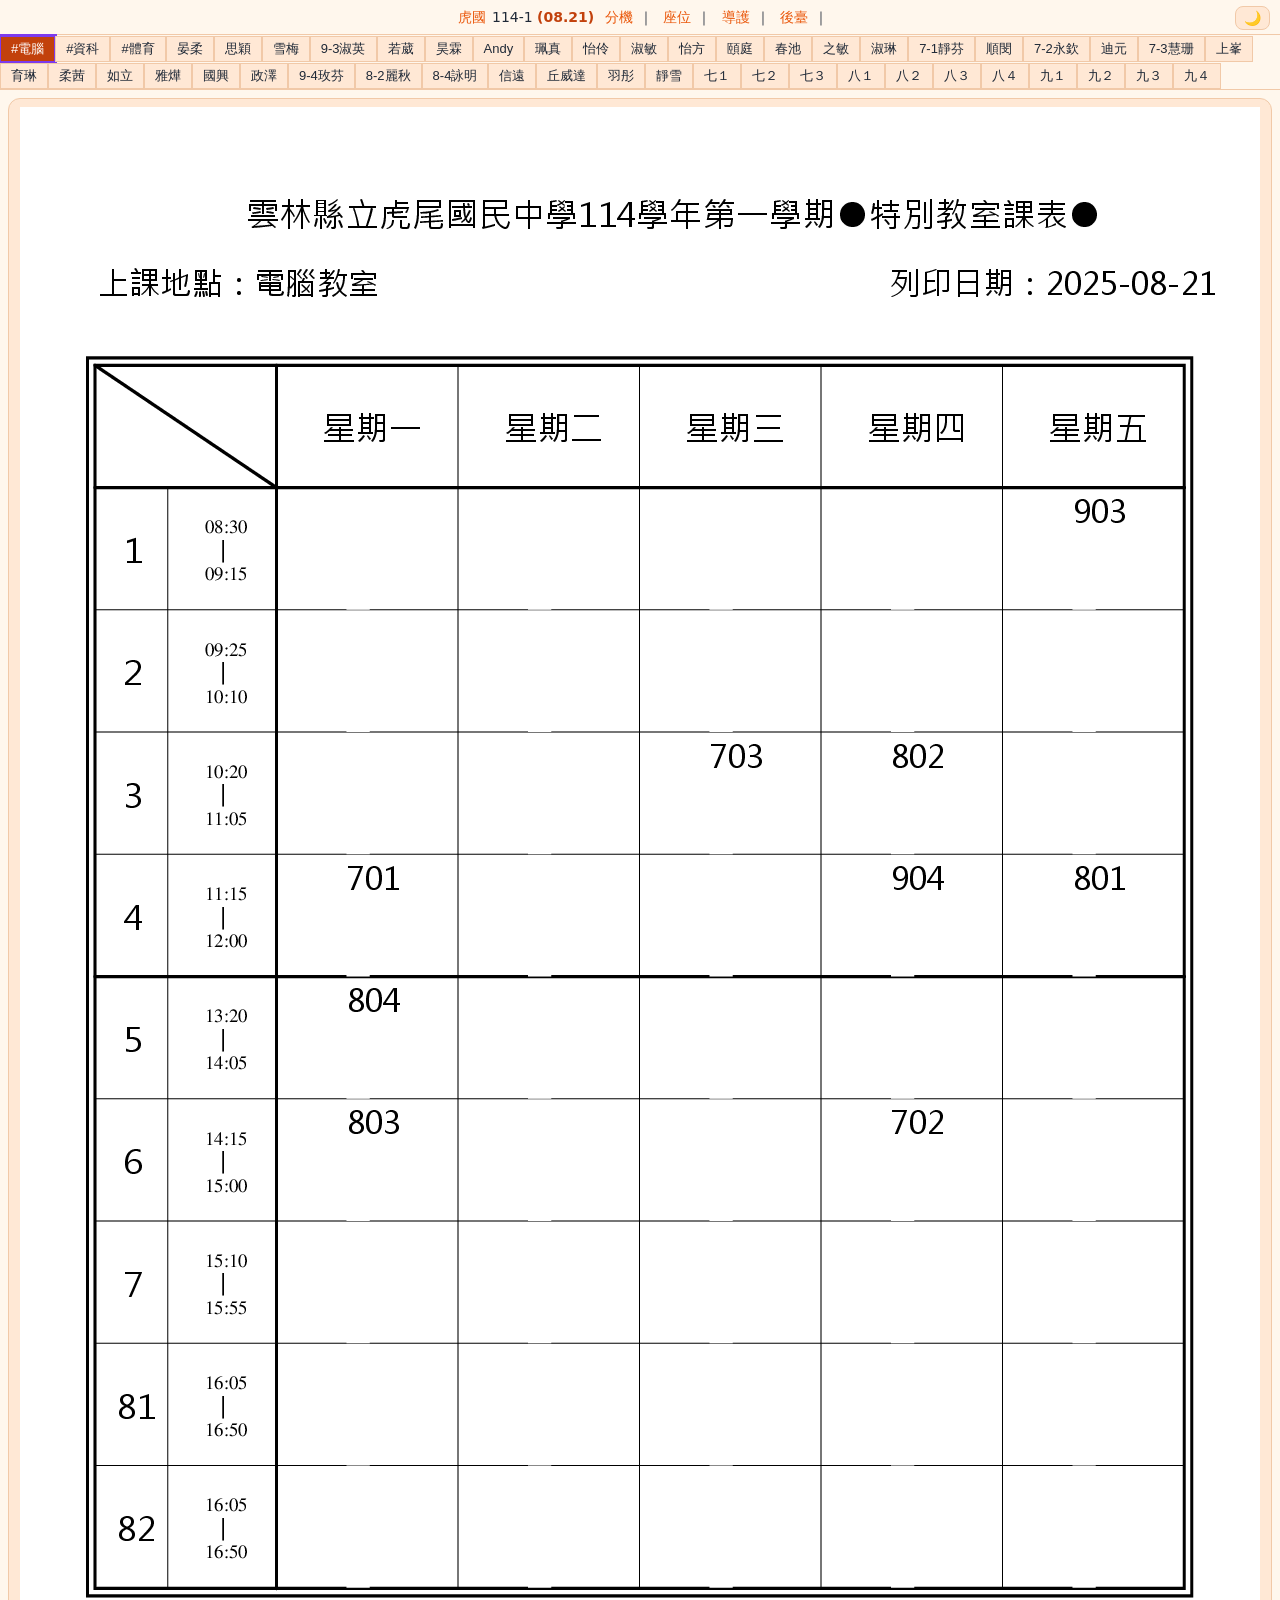
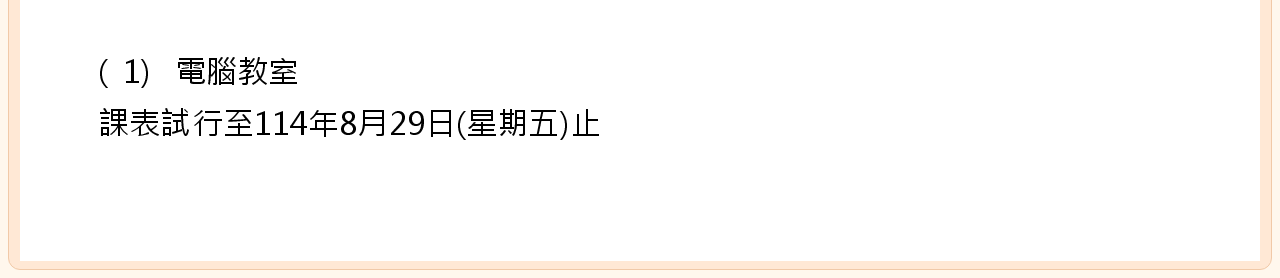
==== 114_1/one.html @ e4608a10 "114.08.21" ====
<!DOCTYPE html>
<html lang="zh-Hant">
<head>
<meta charset="utf-8" />
<meta name="viewport" content="width=device-width, initial-scale=1" />
<title>虎尾國中課表查詢</title>

<style>
/* ================= THEME：虎尾橘 + 無障礙（AA） ================= */
:root{
  /* Light theme（柔和橘、低眩光） */
  --bg:        #fff7ed;   /* orange-50 */
  --ink:       #1f2937;   /* slate-800 */
  --brand:     #ea580c;   /* orange-600 (品牌橘) */
  --brand-700: #c2410c;   /* orange-700（hover/selected 用，白字 AA） */
  --soft:      #ffe8d5;   /* 卡片淺橘底 */
  --line:      #f1c9a8;   /* 橘系淡邊線 */
  --focus:     #7c3aed;   /* 聚焦輪廓（紫），與橘對比清楚 */
}

@media (prefers-color-scheme: dark){
  :root{
    /* Dark theme（低眩光深底） */
    --bg:    #0f1115;
    --ink:   #e5e7eb;    /* 淺字 */
    --brand: #f59e0b;    /* 深色底用較亮橘 */
    --brand-700:#f0a314; /* hover/selected 稍深 */
    --soft:  #1a1d22;    /* 深卡片底 */
    --line:  #2a2f36;
    --focus: #f59e0b;    /* 深底聚焦改用橘 */
  }
}

/* ====== 使用者強制覆蓋（按鈕切換） ====== */
body.light-mode{
  --bg:#fff7ed; --ink:#1f2937; --brand:#ea580c; --brand-700:#c2410c;
  --soft:#ffe8d5; --line:#f1c9a8; --focus:#7c3aed;
}
body.dark-mode{
  --bg:#0f1115; --ink:#e5e7eb; --brand:#f59e0b; --brand-700:#f0a314;
  --soft:#1a1d22; --line:#2a2f36; --focus:#f59e0b;
}

/* ================= Base ================= */
html,body{margin:0}
body{
  font-family:"Noto Sans TC","Microsoft JhengHei",system-ui,-apple-system,Segoe UI,Roboto,Arial,sans-serif;
  background:var(--bg); color:var(--ink); line-height:1.6;
  -webkit-font-smoothing:antialiased; -moz-osx-font-smoothing:grayscale;
}

/* ================= Topbar（與按鈕緊黏） ================= */
.topbar{
  position:relative; /* 給切換鍵定位 */
  text-align:center; font-size:14px; padding:6px 0;
  background:var(--bg); color:var(--ink);
  user-select:none;
}
.topbar a{color:var(--brand); text-decoration:none; margin:0 6px}
.topbar a:hover{color:var(--brand-700); text-decoration:underline}
.topbar .date{color:var(--brand-700); font-weight:700}

/* 深/淺色切換按鈕（右上角） */
.theme-toggle{
  position:absolute; top:6px; right:10px;
  background:none; border:1px solid var(--line);
  border-radius:8px; padding:4px 8px;
  font-size:14px; line-height:1; cursor:pointer;
  color:var(--brand); background:var(--soft);
}
.theme-toggle:hover{background:var(--brand-700); color:#fff; border-color:var(--brand-700)}
.theme-toggle:focus-visible{outline:3px solid var(--focus); outline-offset:2px}

/* ================= Tabs ================= */
.tabs{max-width:1280px; margin:0 auto;}

/* 標籤列：上下左右相黏（多行也無縫） */
.tablist{
  display:flex; flex-wrap:wrap;
  list-style:none; padding:0; margin:0;
  background:var(--bg);
  border-top:1px solid var(--line);
  border-bottom:1px solid var(--line);
}

/* 用 -1px 負邊距把相鄰邊框合併，保證上下左右都貼齊 */
.tab{
  appearance:none; background:var(--soft); color:var(--ink);
  border:1px solid var(--line);
  padding:4px 10px; font-size:13px; line-height:1.2;
  cursor:pointer; user-select:none;
  margin:0;
  margin-left:-1px;       /* 左右相黏 */
  margin-top:-1px;        /* 上下相黏（多行也無縫） */
  transition:background .15s ease,color .15s ease,border-color .15s ease;
}
.tab:first-child{margin-left:0}
.tab:focus-visible{
  outline:3px solid var(--focus);
  outline-offset:-1px; /* 貼齊按鈕邊緣 */
}

/* ========== 關鍵修正：預設就有「回饋」 ========== */
/* 任何環境下：hover / selected 預設樣式（淺色友善） */
.tab:hover,
.tab[aria-selected="true"]{
  background: var(--brand-700);
  color:#fff;
  border-color: var(--brand-700);
}

/* 深色模式覆蓋：hover / selected 改成橘底 + 深字（AA 對比） */
body.dark-mode .tab:hover,
body.dark-mode .tab[aria-selected="true"],
@media (prefers-color-scheme: dark){
  body:not(.light-mode) .tab:hover,
  body:not(.light-mode) .tab[aria-selected="true"]{
    background: var(--brand);
    color:#0f1115;
    border-color: var(--brand);
  }
}

/* ================= Panels（與按鈕緊黏，柔和卡片） ================= */
.panels{margin:0; padding:8px;}
.panel{display:block}
.panel[hidden]{display:none}
.panel-inner{
  background:var(--soft);
  border:1px solid var(--line);
  border-radius:12px;
  padding:8px;
}
.panel img{display:block; max-width:100%; height:auto; margin:auto}

/* ================= RWD ================= */
@media (max-width:640px){
  .tab{font-size:12px; padding:3px 8px}
  .panel-inner{padding:6px}
  .theme-toggle{top:6px; right:8px; font-size:13px}
}
</style>
</head>
<body>

<!-- 版頭（貼齊下方按鈕） -->
<div class="topbar" role="banner">
  <a href="https://hwjh.ylc.edu.tw/" target="_blank" rel="noopener">虎國</a>114-1
  <span class="date">(08.21)</span>
  <a href="phone.pdf" target="_blank" rel="noopener">分機</a>｜
  <a href="indexs.html" target="_blank" rel="noopener">座位</a>｜
  <a href="traffic_guard.pdf" target="_blank" rel="noopener">導護</a>｜
  <a href="https://github.com/" target="_blank" rel="noopener">後臺</a>｜


  <!-- 深/淺色切換按鈕 -->
  <button id="themeToggle" class="theme-toggle" type="button" aria-label="切換深淺色" aria-pressed="false">🌙</button>
</div>

<!-- Tabs 主體 -->
<div class="tabs" id="scheduleTabs">
  <!-- 標籤列（完整，不省略） -->
  <ul class="tablist" role="tablist" aria-label="課表分類">
    <!-- 類別 -->
    <li><button class="tab" role="tab" id="tab-lab-com" aria-controls="panel-lab-com" aria-selected="true"  tabindex="0">#電腦</button></li>
    <li><button class="tab" role="tab" id="tab-lab-it"  aria-controls="panel-lab-it"  aria-selected="false" tabindex="-1">#資科</button></li>
    <li><button class="tab" role="tab" id="tab-lab-pe"  aria-controls="panel-lab-pe"  aria-selected="false" tabindex="-1">#體育</button></li>

    <!-- 老師 -->
    <li><button class="tab" role="tab" id="tab-tea-001" aria-controls="panel-tea-001" aria-selected="false" tabindex="-1">晏柔</button></li>
    <li><button class="tab" role="tab" id="tab-tea-002" aria-controls="panel-tea-002" aria-selected="false" tabindex="-1">思穎</button></li>
    <li><button class="tab" role="tab" id="tab-tea-003" aria-controls="panel-tea-003" aria-selected="false" tabindex="-1">雪梅</button></li>
    <li><button class="tab" role="tab" id="tab-tea-004" aria-controls="panel-tea-004" aria-selected="false" tabindex="-1">9-3淑英</button></li>
    <li><button class="tab" role="tab" id="tab-tea-005" aria-controls="panel-tea-005" aria-selected="false" tabindex="-1">若葳</button></li>
    <li><button class="tab" role="tab" id="tab-tea-006" aria-controls="panel-tea-006" aria-selected="false" tabindex="-1">昊霖</button></li>
    <li><button class="tab" role="tab" id="tab-tea-andy" aria-controls="panel-tea-andy" aria-selected="false" tabindex="-1">Andy</button></li>
    <li><button class="tab" role="tab" id="tab-tea-007" aria-controls="panel-tea-007" aria-selected="false" tabindex="-1">珮真</button></li>
    <li><button class="tab" role="tab" id="tab-tea-008" aria-controls="panel-tea-008" aria-selected="false" tabindex="-1">怡伶</button></li>
    <li><button class="tab" role="tab" id="tab-tea-009" aria-controls="panel-tea-009" aria-selected="false" tabindex="-1">淑敏</button></li>
    <li><button class="tab" role="tab" id="tab-tea-010" aria-controls="panel-tea-010" aria-selected="false" tabindex="-1">怡方</button></li>
    <li><button class="tab" role="tab" id="tab-tea-011" aria-controls="panel-tea-011" aria-selected="false" tabindex="-1">頤庭</button></li>
    <li><button class="tab" role="tab" id="tab-tea-012" aria-controls="panel-tea-012" aria-selected="false" tabindex="-1">春池</button></li>
    <li><button class="tab" role="tab" id="tab-tea-013" aria-controls="panel-tea-013" aria-selected="false" tabindex="-1">之敏</button></li>
    <li><button class="tab" role="tab" id="tab-tea-014" aria-controls="panel-tea-014" aria-selected="false" tabindex="-1">淑琳</button></li>
    <li><button class="tab" role="tab" id="tab-tea-015" aria-controls="panel-tea-015" aria-selected="false" tabindex="-1">7-1靜芬</button></li>
    <li><button class="tab" role="tab" id="tab-tea-016" aria-controls="panel-tea-016" aria-selected="false" tabindex="-1">順閔</button></li>
    <li><button class="tab" role="tab" id="tab-tea-017" aria-controls="panel-tea-017" aria-selected="false" tabindex="-1">7-2永欽</button></li>
    <li><button class="tab" role="tab" id="tab-tea-018" aria-controls="panel-tea-018" aria-selected="false" tabindex="-1">迪元</button></li>
    <li><button class="tab" role="tab" id="tab-tea-019" aria-controls="panel-tea-019" aria-selected="false" tabindex="-1">7-3慧珊</button></li>
    <li><button class="tab" role="tab" id="tab-tea-020" aria-controls="panel-tea-020" aria-selected="false" tabindex="-1">上峯</button></li>
    <li><button class="tab" role="tab" id="tab-tea-021" aria-controls="panel-tea-021" aria-selected="false" tabindex="-1">育琳</button></li>
    <li><button class="tab" role="tab" id="tab-tea-022" aria-controls="panel-tea-022" aria-selected="false" tabindex="-1">柔茜</button></li>
    <li><button class="tab" role="tab" id="tab-tea-023" aria-controls="panel-tea-023" aria-selected="false" tabindex="-1">如立</button></li>
    <li><button class="tab" role="tab" id="tab-tea-024" aria-controls="panel-tea-024" aria-selected="false" tabindex="-1">雅燁</button></li>
    <li><button class="tab" role="tab" id="tab-tea-025" aria-controls="panel-tea-025" aria-selected="false" tabindex="-1">國興</button></li>
    <li><button class="tab" role="tab" id="tab-tea-026" aria-controls="panel-tea-026" aria-selected="false" tabindex="-1">政澤</button></li>
    <li><button class="tab" role="tab" id="tab-tea-027" aria-controls="panel-tea-027" aria-selected="false" tabindex="-1">9-4玫芬</button></li>
    <li><button class="tab" role="tab" id="tab-tea-028" aria-controls="panel-tea-028" aria-selected="false" tabindex="-1">8-2麗秋</button></li>
    <li><button class="tab" role="tab" id="tab-tea-029" aria-controls="panel-tea-029" aria-selected="false" tabindex="-1">8-4詠明</button></li>
    <li><button class="tab" role="tab" id="tab-tea-030" aria-controls="panel-tea-030" aria-selected="false" tabindex="-1">信遠</button></li>
    <li><button class="tab" role="tab" id="tab-tea-031" aria-controls="panel-tea-031" aria-selected="false" tabindex="-1">丘威達</button></li>
    <li><button class="tab" role="tab" id="tab-tea-032" aria-controls="panel-tea-032" aria-selected="false" tabindex="-1">羽彤</button></li>
    <li><button class="tab" role="tab" id="tab-tea-033" aria-controls="panel-tea-033" aria-selected="false" tabindex="-1">靜雪</button></li>

    <!-- 班級 -->
    <li><button class="tab" role="tab" id="tab-class-71" aria-controls="panel-class-71" aria-selected="false" tabindex="-1">七１</button></li>
    <li><button class="tab" role="tab" id="tab-class-72" aria-controls="panel-class-72" aria-selected="false" tabindex="-1">七２</button></li>
    <li><button class="tab" role="tab" id="tab-class-73" aria-controls="panel-class-73" aria-selected="false" tabindex="-1">七３</button></li>
    <li><button class="tab" role="tab" id="tab-class-81" aria-controls="panel-class-81" aria-selected="false" tabindex="-1">八１</button></li>
    <li><button class="tab" role="tab" id="tab-class-82" aria-controls="panel-class-82" aria-selected="false" tabindex="-1">八２</button></li>
    <li><button class="tab" role="tab" id="tab-class-83" aria-controls="panel-class-83" aria-selected="false" tabindex="-1">八３</button></li>
    <li><button class="tab" role="tab" id="tab-class-84" aria-controls="panel-class-84" aria-selected="false" tabindex="-1">八４</button></li>
    <li><button class="tab" role="tab" id="tab-class-91" aria-controls="panel-class-91" aria-selected="false" tabindex="-1">九１</button></li>
    <li><button class="tab" role="tab" id="tab-class-92" aria-controls="panel-class-92" aria-selected="false" tabindex="-1">九２</button></li>
    <li><button class="tab" role="tab" id="tab-class-93" aria-controls="panel-class-93" aria-selected="false" tabindex="-1">九３</button></li>
    <li><button class="tab" role="tab" id="tab-class-94" aria-controls="panel-class-94" aria-selected="false" tabindex="-1">九４</button></li>
  </ul>

  <!-- 內容區（完整對應） -->
  <div class="panels">
    <!-- 類別 -->
    <div class="panel" role="tabpanel" id="panel-lab-com" aria-labelledby="tab-lab-com">
      <div class="panel-inner"><img src="lab/com.png" alt=""></div>
    </div>
    <div class="panel" role="tabpanel" id="panel-lab-it"  aria-labelledby="tab-lab-it"  hidden>
      <div class="panel-inner"><img src="lab/it.png" alt=""></div>
    </div>
    <div class="panel" role="tabpanel" id="panel-lab-pe"  aria-labelledby="tab-lab-pe"  hidden>
      <div class="panel-inner"><img src="lab/pe.png" alt=""></div>
    </div>

    <!-- 老師（001~033 + Andy） -->
    <div class="panel" role="tabpanel" id="panel-tea-001" aria-labelledby="tab-tea-001" hidden><div class="panel-inner"><img src="tea/001.png" alt=""></div></div>
    <div class="panel" role="tabpanel" id="panel-tea-002" aria-labelledby="tab-tea-002" hidden><div class="panel-inner"><img src="tea/002.png" alt=""></div></div>
    <div class="panel" role="tabpanel" id="panel-tea-003" aria-labelledby="tab-tea-003" hidden><div class="panel-inner"><img src="tea/003.png" alt=""></div></div>
    <div class="panel" role="tabpanel" id="panel-tea-004" aria-labelledby="tab-tea-004" hidden><div class="panel-inner"><img src="tea/004.png" alt=""></div></div>
    <div class="panel" role="tabpanel" id="panel-tea-005" aria-labelledby="tab-tea-005" hidden><div class="panel-inner"><img src="tea/005.png" alt=""></div></div>
    <div class="panel" role="tabpanel" id="panel-tea-006" aria-labelledby="tab-tea-006" hidden><div class="panel-inner"><img src="tea/006.png" alt=""></div></div>
    <div class="panel" role="tabpanel" id="panel-tea-andy" aria-labelledby="tab-tea-andy" hidden><div class="panel-inner"><img src="tea/Andy.png" alt=""></div></div>
    <div class="panel" role="tabpanel" id="panel-tea-007" aria-labelledby="tab-tea-007" hidden><div class="panel-inner"><img src="tea/007.png" alt=""></div></div>
    <div class="panel" role="tabpanel" id="panel-tea-008" aria-labelledby="tab-tea-008" hidden><div class="panel-inner"><img src="tea/008.png" alt=""></div></div>
    <div class="panel" role="tabpanel" id="panel-tea-009" aria-labelledby="tab-tea-009" hidden><div class="panel-inner"><img src="tea/009.png" alt=""></div></div>
    <div class="panel" role="tabpanel" id="panel-tea-010" aria-labelledby="tab-tea-010" hidden><div class="panel-inner"><img src="tea/010.png" alt=""></div></div>
    <div class="panel" role="tabpanel" id="panel-tea-011" aria-labelledby="tab-tea-011" hidden><div class="panel-inner"><img src="tea/011.png" alt=""></div></div>
    <div class="panel" role="tabpanel" id="panel-tea-012" aria-labelledby="tab-tea-012" hidden><div class="panel-inner"><img src="tea/012.png" alt=""></div></div>
    <div class="panel" role="tabpanel" id="panel-tea-013" aria-labelledby="tab-tea-013" hidden><div class="panel-inner"><img src="tea/013.png" alt=""></div></div>
    <div class="panel" role="tabpanel" id="panel-tea-014" aria-labelledby="tab-tea-014" hidden><div class="panel-inner"><img src="tea/014.png" alt=""></div></div>
    <div class="panel" role="tabpanel" id="panel-tea-015" aria-labelledby="tab-tea-015" hidden><div class="panel-inner"><img src="tea/015.png" alt=""></div></div>
    <div class="panel" role="tabpanel" id="panel-tea-016" aria-labelledby="tab-tea-016" hidden><div class="panel-inner"><img src="tea/016.png" alt=""></div></div>
    <div class="panel" role="tabpanel" id="panel-tea-017" aria-labelledby="tab-tea-017" hidden><div class="panel-inner"><img src="tea/017.png" alt=""></div></div>
    <div class="panel" role="tabpanel" id="panel-tea-018" aria-labelledby="tab-tea-018" hidden><div class="panel-inner"><img src="tea/018.png" alt=""></div></div>
    <div class="panel" role="tabpanel" id="panel-tea-019" aria-labelledby="tab-tea-019" hidden><div class="panel-inner"><img src="tea/019.png" alt=""></div></div>
    <div class="panel" role="tabpanel" id="panel-tea-020" aria-labelledby="tab-tea-020" hidden><div class="panel-inner"><img src="tea/020.png" alt=""></div></div>
    <div class="panel" role="tabpanel" id="panel-tea-021" aria-labelledby="tab-tea-021" hidden><div class="panel-inner"><img src="tea/021.png" alt=""></div></div>
    <div class="panel" role="tabpanel" id="panel-tea-022" aria-labelledby="tab-tea-022" hidden><div class="panel-inner"><img src="tea/022.png" alt=""></div></div>
    <div class="panel" role="tabpanel" id="panel-tea-023" aria-labelledby="tab-tea-023" hidden><div class="panel-inner"><img src="tea/023.png" alt=""></div></div>
    <div class="panel" role="tabpanel" id="panel-tea-024" aria-labelledby="tab-tea-024" hidden><div class="panel-inner"><img src="tea/024.png" alt=""></div></div>
    <div class="panel" role="tabpanel" id="panel-tea-025" aria-labelledby="tab-tea-025" hidden><div class="panel-inner"><img src="tea/025.png" alt=""></div></div>
    <div class="panel" role="tabpanel" id="panel-tea-026" aria-labelledby="tab-tea-026" hidden><div class="panel-inner"><img src="tea/026.png" alt=""></div></div>
    <div class="panel" role="tabpanel" id="panel-tea-027" aria-labelledby="tab-tea-027" hidden><div class="panel-inner"><img src="tea/027.png" alt=""></div></div>
    <div class="panel" role="tabpanel" id="panel-tea-028" aria-labelledby="tab-tea-028" hidden><div class="panel-inner"><img src="tea/028.png" alt=""></div></div>
    <div class="panel" role="tabpanel" id="panel-tea-029" aria-labelledby="tab-tea-029" hidden><div class="panel-inner"><img src="tea/029.png" alt=""></div></div>
    <div class="panel" role="tabpanel" id="panel-tea-030" aria-labelledby="tab-tea-030" hidden><div class="panel-inner"><img src="tea/030.png" alt=""></div></div>
    <div class="panel" role="tabpanel" id="panel-tea-031" aria-labelledby="tab-tea-031" hidden><div class="panel-inner"><img src="tea/031.png" alt=""></div></div>
    <div class="panel" role="tabpanel" id="panel-tea-032" aria-labelledby="tab-tea-032" hidden><div class="panel-inner"><img src="tea/032.png" alt=""></div></div>
    <div class="panel" role="tabpanel" id="panel-tea-033" aria-labelledby="tab-tea-033" hidden><div class="panel-inner"><img src="tea/033.png" alt=""></div></div>

    <!-- 班級 -->
    <div class="panel" role="tabpanel" id="panel-class-71" aria-labelledby="tab-class-71" hidden><div class="panel-inner"><img src="class/71.png" alt=""></div></div>
    <div class="panel" role="tabpanel" id="panel-class-72" aria-labelledby="tab-class-72" hidden><div class="panel-inner"><img src="class/72.png" alt=""></div></div>
    <div class="panel" role="tabpanel" id="panel-class-73" aria-labelledby="tab-class-73" hidden><div class="panel-inner"><img src="class/73.png" alt=""></div></div>
    <div class="panel" role="tabpanel" id="panel-class-81" aria-labelledby="tab-class-81" hidden><div class="panel-inner"><img src="class/81.png" alt=""></div></div>
    <div class="panel" role="tabpanel" id="panel-class-82" aria-labelledby="tab-class-82" hidden><div class="panel-inner"><img src="class/82.png" alt=""></div></div>
    <div class="panel" role="tabpanel" id="panel-class-83" aria-labelledby="tab-class-83" hidden><div class="panel-inner"><img src="class/83.png" alt=""></div></div>
    <div class="panel" role="tabpanel" id="panel-class-84" aria-labelledby="tab-class-84" hidden><div class="panel-inner"><img src="class/84.png" alt=""></div></div>
    <div class="panel" role="tabpanel" id="panel-class-91" aria-labelledby="tab-class-91" hidden><div class="panel-inner"><img src="class/91.png" alt=""></div></div>
    <div class="panel" role="tabpanel" id="panel-class-92" aria-labelledby="tab-class-92" hidden><div class="panel-inner"><img src="class/92.png" alt=""></div></div>
    <div class="panel" role="tabpanel" id="panel-class-93" aria-labelledby="tab-class-93" hidden><div class="panel-inner"><img src="class/93.png" alt=""></div></div>
    <div class="panel" role="tabpanel" id="panel-class-94" aria-labelledby="tab-class-94" hidden><div class="panel-inner"><img src="class/94.png" alt=""></div></div>
  </div>
</div>

<script>
/* 無依賴 ARIA Tabs：滑鼠/鍵盤可操作、缺面板不報錯 */
(function(){
  const tablist = document.querySelector('[role="tablist"]');
  const tabs = Array.from(tablist.querySelectorAll('[role="tab"]'));
  const panels = tabs.map(t => document.getElementById(t.getAttribute('aria-controls')));

  function activateTab(tab){
    tabs.forEach((t,i)=>{
      const selected = (t===tab);
      t.setAttribute('aria-selected', selected);
      t.tabIndex = selected ? 0 : -1;
      if (panels[i]) panels[i].hidden = !selected; // 防呆
    });
    tab.focus();
  }

  tabs.forEach(t => t.addEventListener('click', ()=>activateTab(t)));

  tablist.addEventListener('keydown', e=>{
    const i = tabs.indexOf(document.activeElement);
    if(i<0) return;
    if(e.key==='ArrowRight'){e.preventDefault(); activateTab(tabs[(i+1)%tabs.length]);}
    else if(e.key==='ArrowLeft'){e.preventDefault(); activateTab(tabs[(i-1+tabs.length)%tabs.length]);}
    else if(e.key==='Home'){e.preventDefault(); activateTab(tabs[0]);}
    else if(e.key==='End'){e.preventDefault(); activateTab(tabs[tabs.length-1]);}
  });

  const firstSelected = tabs.find(t=>t.getAttribute('aria-selected')==='true') || tabs[0];
  activateTab(firstSelected);
})();

/* 深/淺色切換：手動優先，並記憶在 localStorage */
(function(){
  const KEY = 'theme';
  const btn = document.getElementById('themeToggle');

  // 依儲存值設定
  const saved = localStorage.getItem(KEY); // 'light' | 'dark' | null
  if(saved === 'light'){ document.body.classList.add('light-mode'); btn.setAttribute('aria-pressed','false'); btn.textContent='🌙'; }
  else if(saved === 'dark'){ document.body.classList.add('dark-mode'); btn.setAttribute('aria-pressed','true'); btn.textContent='☀️'; }
  else{
    // 沒儲存就跟隨系統；決定按鈕初始圖示
    const prefersDark = window.matchMedia && window.matchMedia('(prefers-color-scheme: dark)').matches;
    btn.textContent = prefersDark ? '☀️' : '🌙';
    btn.setAttribute('aria-pressed', prefersDark ? 'true' : 'false');
  }

  btn.addEventListener('click', ()=>{
    const isDark = document.body.classList.toggle('dark-mode');
    if(isDark) document.body.classList.remove('light-mode');
    else document.body.classList.add('light-mode');

    btn.textContent = isDark ? '☀️' : '🌙';
    btn.setAttribute('aria-pressed', isDark ? 'true' : 'false');
    localStorage.setItem(KEY, isDark ? 'dark' : 'light');
  });

  // 若使用者改系統主題且未手動覆蓋，更新圖示
  const mq = window.matchMedia('(prefers-color-scheme: dark)');
  mq.addEventListener?.('change', e=>{
    const overridden = localStorage.getItem(KEY);
    if(overridden) return; // 有手動覆蓋就不理系統變化
    const prefersDark = e.matches;
    btn.textContent = prefersDark ? '☀️' : '🌙';
    btn.setAttribute('aria-pressed', prefersDark ? 'true' : 'false');
  });
})();
</script>

</body>
</html>
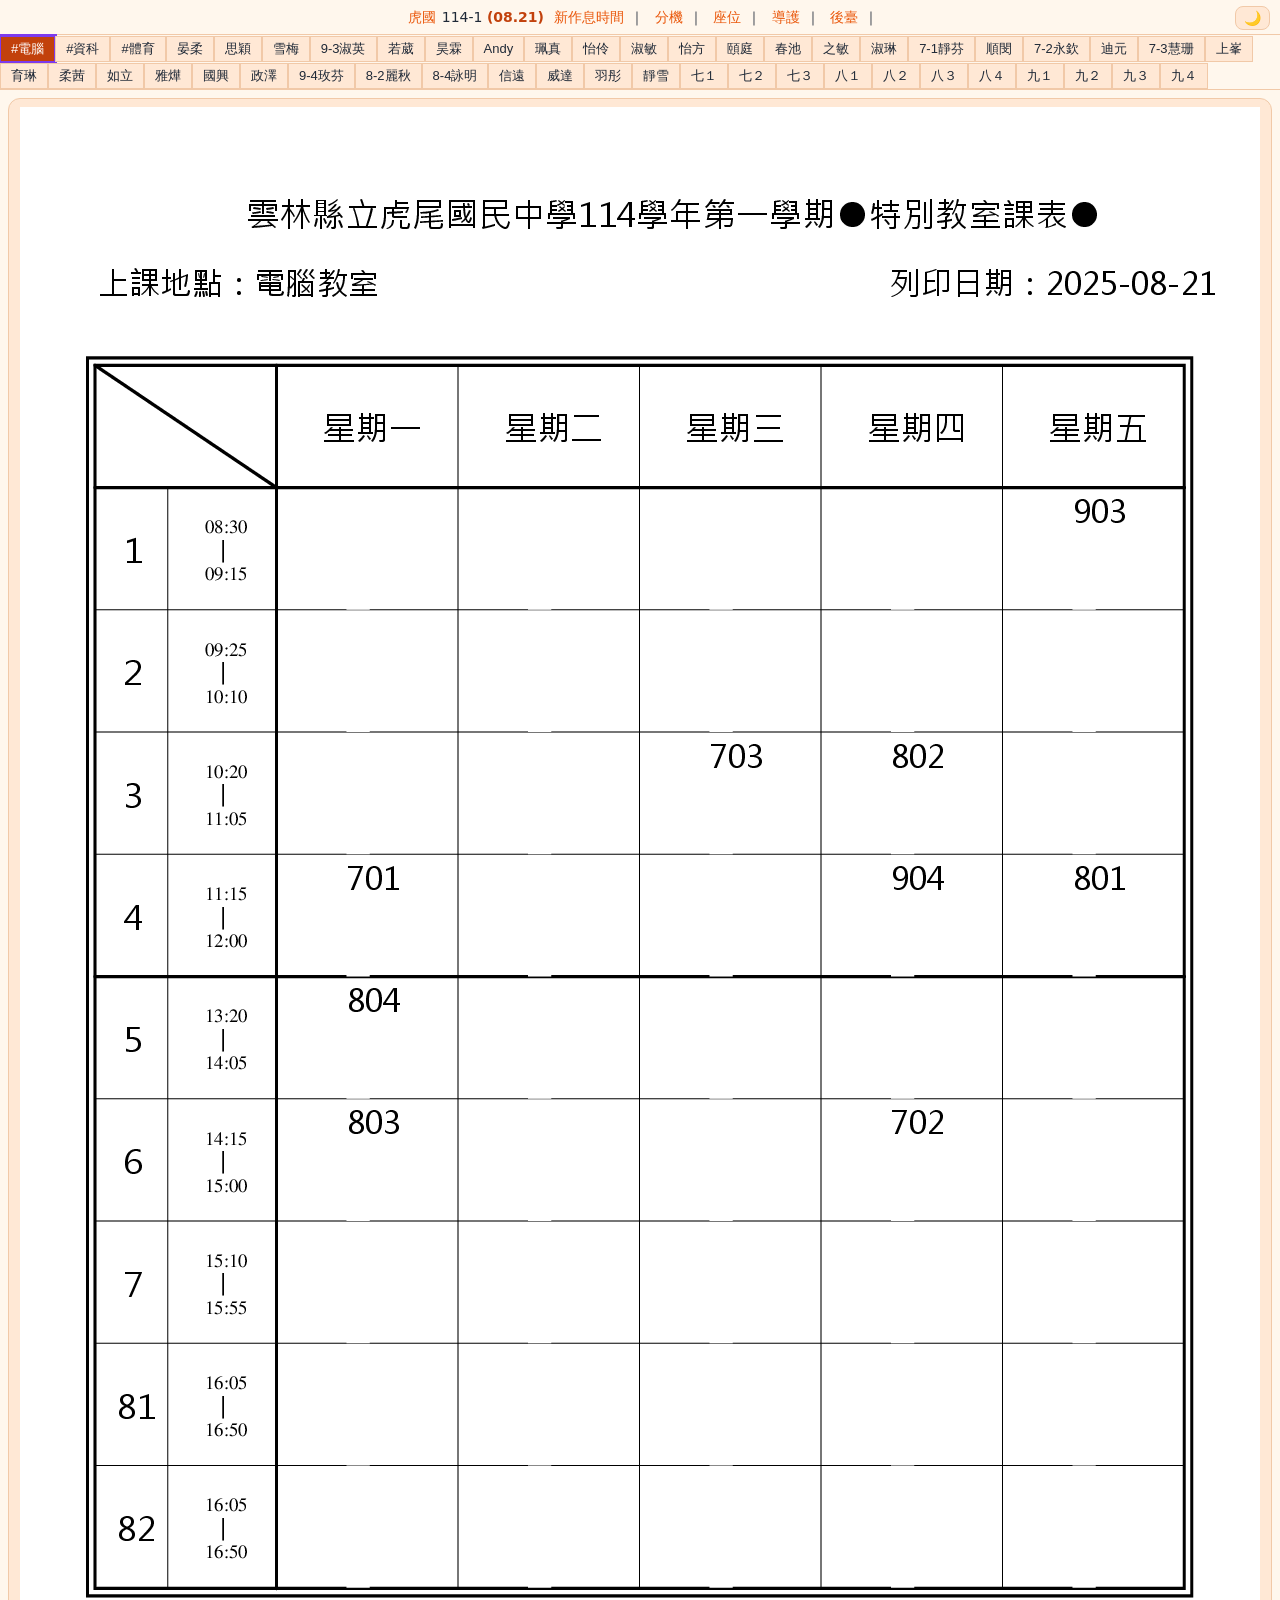
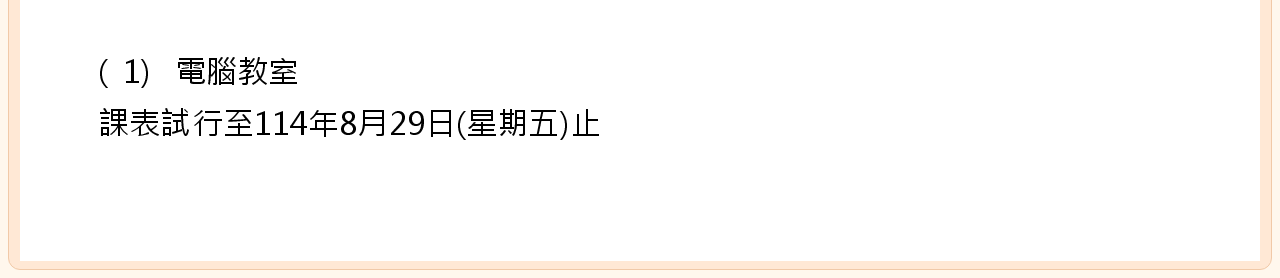
==== commit f99f4823: "1140821-2124" ====
--- a/114_1/one.html
+++ b/114_1/one.html
@@ -147,6 +147,7 @@
 <div class="topbar" role="banner">
   <a href="https://hwjh.ylc.edu.tw/" target="_blank" rel="noopener">虎國</a>114-1
   <span class="date">(08.21)</span>
+    <a href="https://hwjh.ylc.edu.tw/News_Photo_Content.aspx?n=30281&s=334583" target="_blank" rel="noopener">新作息時間</a>｜
   <a href="phone.pdf" target="_blank" rel="noopener">分機</a>｜
   <a href="indexs.html" target="_blank" rel="noopener">座位</a>｜
   <a href="traffic_guard.pdf" target="_blank" rel="noopener">導護</a>｜
@@ -198,7 +199,7 @@
     <li><button class="tab" role="tab" id="tab-tea-028" aria-controls="panel-tea-028" aria-selected="false" tabindex="-1">8-2麗秋</button></li>
     <li><button class="tab" role="tab" id="tab-tea-029" aria-controls="panel-tea-029" aria-selected="false" tabindex="-1">8-4詠明</button></li>
     <li><button class="tab" role="tab" id="tab-tea-030" aria-controls="panel-tea-030" aria-selected="false" tabindex="-1">信遠</button></li>
-    <li><button class="tab" role="tab" id="tab-tea-031" aria-controls="panel-tea-031" aria-selected="false" tabindex="-1">丘威達</button></li>
+    <li><button class="tab" role="tab" id="tab-tea-031" aria-controls="panel-tea-031" aria-selected="false" tabindex="-1">威達</button></li>
     <li><button class="tab" role="tab" id="tab-tea-032" aria-controls="panel-tea-032" aria-selected="false" tabindex="-1">羽彤</button></li>
     <li><button class="tab" role="tab" id="tab-tea-033" aria-controls="panel-tea-033" aria-selected="false" tabindex="-1">靜雪</button></li>
 
@@ -236,7 +237,7 @@
     <div class="panel" role="tabpanel" id="panel-tea-004" aria-labelledby="tab-tea-004" hidden><div class="panel-inner"><img src="tea/004.png" alt=""></div></div>
     <div class="panel" role="tabpanel" id="panel-tea-005" aria-labelledby="tab-tea-005" hidden><div class="panel-inner"><img src="tea/005.png" alt=""></div></div>
     <div class="panel" role="tabpanel" id="panel-tea-006" aria-labelledby="tab-tea-006" hidden><div class="panel-inner"><img src="tea/006.png" alt=""></div></div>
-    <div class="panel" role="tabpanel" id="panel-tea-andy" aria-labelledby="tab-tea-andy" hidden><div class="panel-inner"><img src="tea/Andy.png" alt=""></div></div>
+    <div class="panel" role="tabpanel" id="panel-tea-andy" aria-labelledby="tab-tea-andy" hidden><div class="panel-inner"><img src="tea/andy.png" alt=""></div></div>
     <div class="panel" role="tabpanel" id="panel-tea-007" aria-labelledby="tab-tea-007" hidden><div class="panel-inner"><img src="tea/007.png" alt=""></div></div>
     <div class="panel" role="tabpanel" id="panel-tea-008" aria-labelledby="tab-tea-008" hidden><div class="panel-inner"><img src="tea/008.png" alt=""></div></div>
     <div class="panel" role="tabpanel" id="panel-tea-009" aria-labelledby="tab-tea-009" hidden><div class="panel-inner"><img src="tea/009.png" alt=""></div></div>
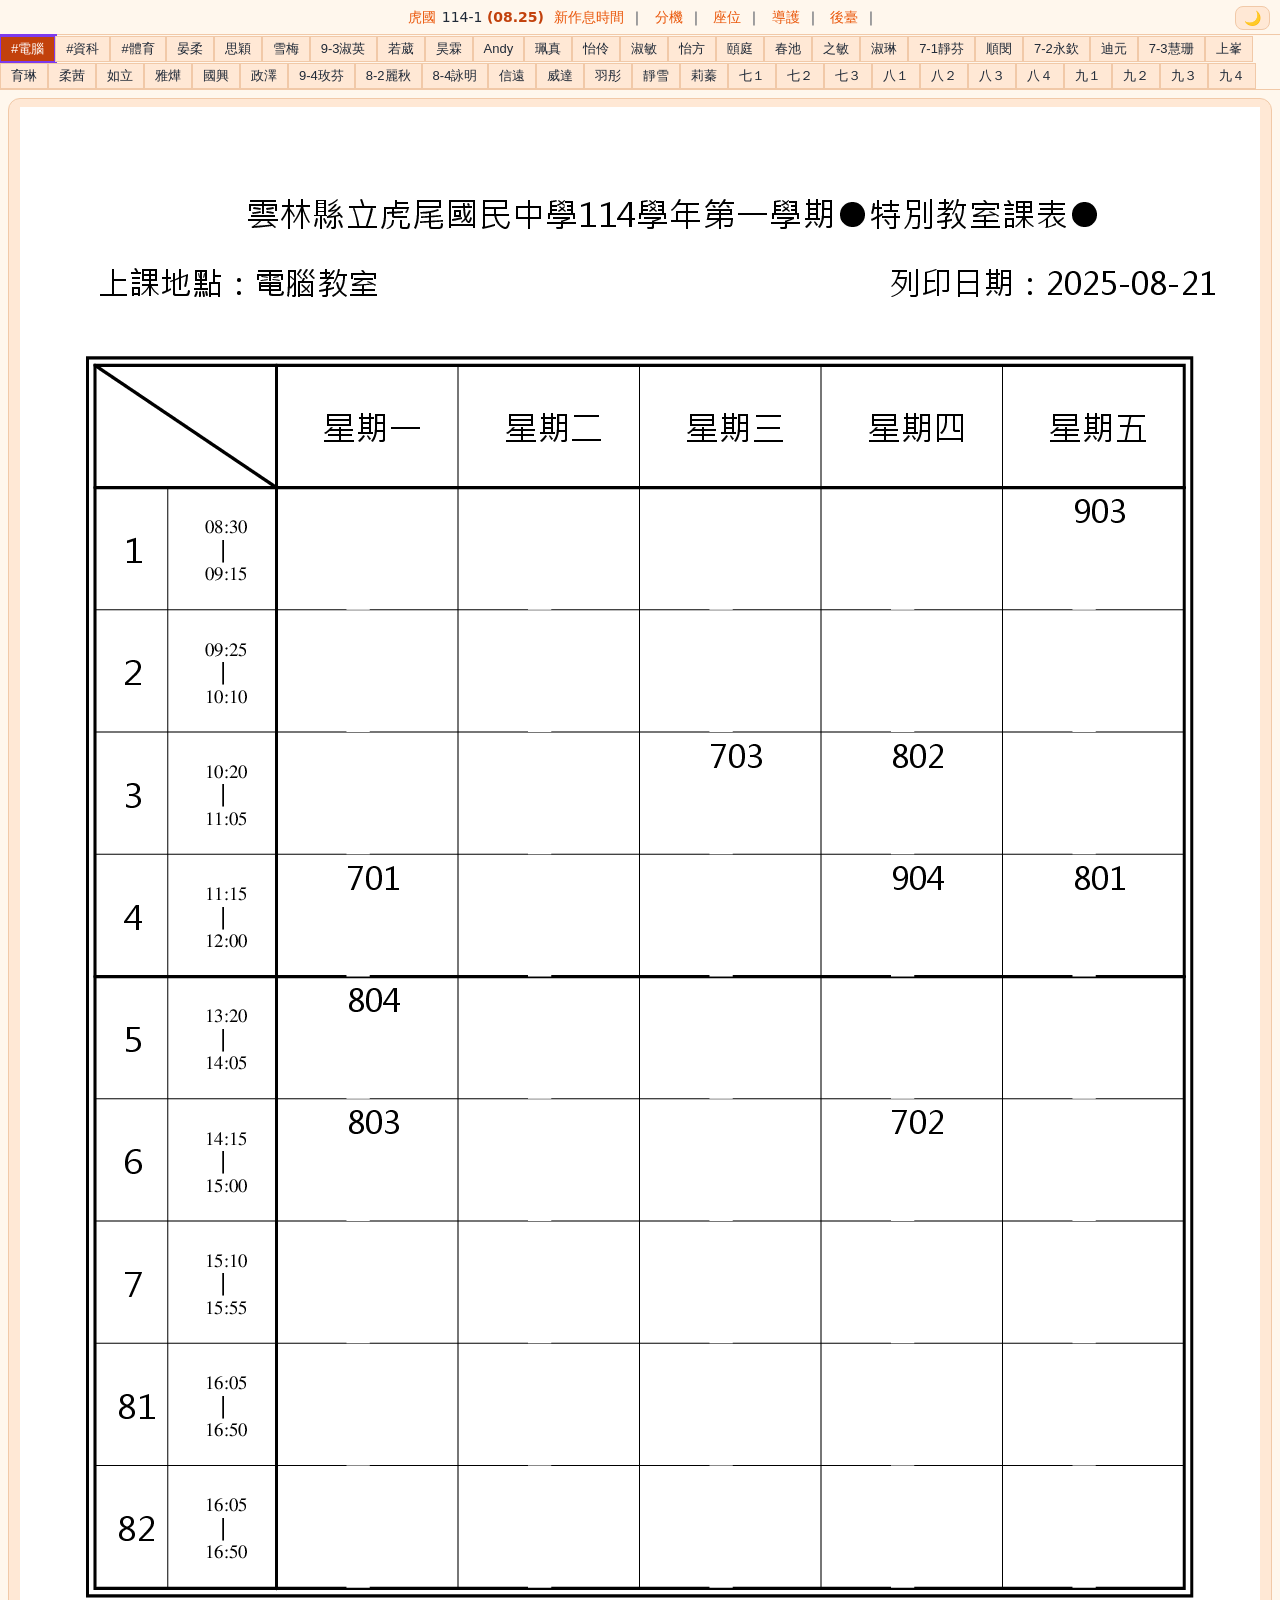
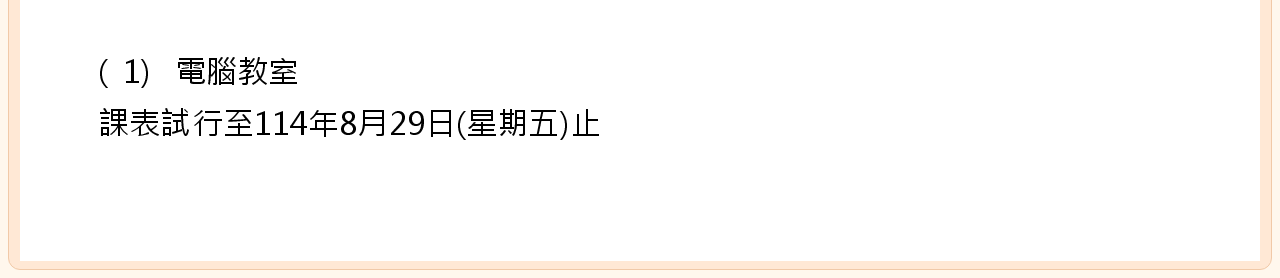
==== commit 0b446058: "114.08.25" ====
--- a/114_1/one.html
+++ b/114_1/one.html
@@ -100,7 +100,6 @@
   outline-offset:-1px; /* 貼齊按鈕邊緣 */
 }
 
-/* ========== 關鍵修正：預設就有「回饋」 ========== */
 /* 任何環境下：hover / selected 預設樣式（淺色友善） */
 .tab:hover,
 .tab[aria-selected="true"]{
@@ -146,13 +145,12 @@
 <!-- 版頭（貼齊下方按鈕） -->
 <div class="topbar" role="banner">
   <a href="https://hwjh.ylc.edu.tw/" target="_blank" rel="noopener">虎國</a>114-1
-  <span class="date">(08.21)</span>
-    <a href="https://hwjh.ylc.edu.tw/News_Photo_Content.aspx?n=30281&s=334583" target="_blank" rel="noopener">新作息時間</a>｜
+  <span class="date">(08.25)</span>
+  <a href="https://hwjh.ylc.edu.tw/News_Photo_Content.aspx?n=30281&s=334583" target="_blank" rel="noopener">新作息時間</a>｜
   <a href="phone.pdf" target="_blank" rel="noopener">分機</a>｜
   <a href="indexs.html" target="_blank" rel="noopener">座位</a>｜
   <a href="traffic_guard.pdf" target="_blank" rel="noopener">導護</a>｜
   <a href="https://github.com/" target="_blank" rel="noopener">後臺</a>｜
-
 
   <!-- 深/淺色切換按鈕 -->
   <button id="themeToggle" class="theme-toggle" type="button" aria-label="切換深淺色" aria-pressed="false">🌙</button>
@@ -202,6 +200,8 @@
     <li><button class="tab" role="tab" id="tab-tea-031" aria-controls="panel-tea-031" aria-selected="false" tabindex="-1">威達</button></li>
     <li><button class="tab" role="tab" id="tab-tea-032" aria-controls="panel-tea-032" aria-selected="false" tabindex="-1">羽彤</button></li>
     <li><button class="tab" role="tab" id="tab-tea-033" aria-controls="panel-tea-033" aria-selected="false" tabindex="-1">靜雪</button></li>
+    <!-- 修正：新增正確的 蕭莉蓁 老師（037） -->
+    <li><button class="tab" role="tab" id="tab-tea-037" aria-controls="panel-tea-037" aria-selected="false" tabindex="-1">莉蓁</button></li>
 
     <!-- 班級 -->
     <li><button class="tab" role="tab" id="tab-class-71" aria-controls="panel-class-71" aria-selected="false" tabindex="-1">七１</button></li>
@@ -221,63 +221,65 @@
   <div class="panels">
     <!-- 類別 -->
     <div class="panel" role="tabpanel" id="panel-lab-com" aria-labelledby="tab-lab-com">
-      <div class="panel-inner"><img src="lab/com.png" alt=""></div>
+      <div class="panel-inner"><img src="lab/com.png" alt="電腦教室課表"></div>
     </div>
     <div class="panel" role="tabpanel" id="panel-lab-it"  aria-labelledby="tab-lab-it"  hidden>
-      <div class="panel-inner"><img src="lab/it.png" alt=""></div>
+      <div class="panel-inner"><img src="lab/it.png" alt="資科教室課表"></div>
     </div>
     <div class="panel" role="tabpanel" id="panel-lab-pe"  aria-labelledby="tab-lab-pe"  hidden>
-      <div class="panel-inner"><img src="lab/pe.png" alt=""></div>
+      <div class="panel-inner"><img src="lab/pe.png" alt="體育場地課表"></div>
     </div>
 
-    <!-- 老師（001~033 + Andy） -->
-    <div class="panel" role="tabpanel" id="panel-tea-001" aria-labelledby="tab-tea-001" hidden><div class="panel-inner"><img src="tea/001.png" alt=""></div></div>
-    <div class="panel" role="tabpanel" id="panel-tea-002" aria-labelledby="tab-tea-002" hidden><div class="panel-inner"><img src="tea/002.png" alt=""></div></div>
-    <div class="panel" role="tabpanel" id="panel-tea-003" aria-labelledby="tab-tea-003" hidden><div class="panel-inner"><img src="tea/003.png" alt=""></div></div>
-    <div class="panel" role="tabpanel" id="panel-tea-004" aria-labelledby="tab-tea-004" hidden><div class="panel-inner"><img src="tea/004.png" alt=""></div></div>
-    <div class="panel" role="tabpanel" id="panel-tea-005" aria-labelledby="tab-tea-005" hidden><div class="panel-inner"><img src="tea/005.png" alt=""></div></div>
-    <div class="panel" role="tabpanel" id="panel-tea-006" aria-labelledby="tab-tea-006" hidden><div class="panel-inner"><img src="tea/006.png" alt=""></div></div>
-    <div class="panel" role="tabpanel" id="panel-tea-andy" aria-labelledby="tab-tea-andy" hidden><div class="panel-inner"><img src="tea/andy.png" alt=""></div></div>
-    <div class="panel" role="tabpanel" id="panel-tea-007" aria-labelledby="tab-tea-007" hidden><div class="panel-inner"><img src="tea/007.png" alt=""></div></div>
-    <div class="panel" role="tabpanel" id="panel-tea-008" aria-labelledby="tab-tea-008" hidden><div class="panel-inner"><img src="tea/008.png" alt=""></div></div>
-    <div class="panel" role="tabpanel" id="panel-tea-009" aria-labelledby="tab-tea-009" hidden><div class="panel-inner"><img src="tea/009.png" alt=""></div></div>
-    <div class="panel" role="tabpanel" id="panel-tea-010" aria-labelledby="tab-tea-010" hidden><div class="panel-inner"><img src="tea/010.png" alt=""></div></div>
-    <div class="panel" role="tabpanel" id="panel-tea-011" aria-labelledby="tab-tea-011" hidden><div class="panel-inner"><img src="tea/011.png" alt=""></div></div>
-    <div class="panel" role="tabpanel" id="panel-tea-012" aria-labelledby="tab-tea-012" hidden><div class="panel-inner"><img src="tea/012.png" alt=""></div></div>
-    <div class="panel" role="tabpanel" id="panel-tea-013" aria-labelledby="tab-tea-013" hidden><div class="panel-inner"><img src="tea/013.png" alt=""></div></div>
-    <div class="panel" role="tabpanel" id="panel-tea-014" aria-labelledby="tab-tea-014" hidden><div class="panel-inner"><img src="tea/014.png" alt=""></div></div>
-    <div class="panel" role="tabpanel" id="panel-tea-015" aria-labelledby="tab-tea-015" hidden><div class="panel-inner"><img src="tea/015.png" alt=""></div></div>
-    <div class="panel" role="tabpanel" id="panel-tea-016" aria-labelledby="tab-tea-016" hidden><div class="panel-inner"><img src="tea/016.png" alt=""></div></div>
-    <div class="panel" role="tabpanel" id="panel-tea-017" aria-labelledby="tab-tea-017" hidden><div class="panel-inner"><img src="tea/017.png" alt=""></div></div>
-    <div class="panel" role="tabpanel" id="panel-tea-018" aria-labelledby="tab-tea-018" hidden><div class="panel-inner"><img src="tea/018.png" alt=""></div></div>
-    <div class="panel" role="tabpanel" id="panel-tea-019" aria-labelledby="tab-tea-019" hidden><div class="panel-inner"><img src="tea/019.png" alt=""></div></div>
-    <div class="panel" role="tabpanel" id="panel-tea-020" aria-labelledby="tab-tea-020" hidden><div class="panel-inner"><img src="tea/020.png" alt=""></div></div>
-    <div class="panel" role="tabpanel" id="panel-tea-021" aria-labelledby="tab-tea-021" hidden><div class="panel-inner"><img src="tea/021.png" alt=""></div></div>
-    <div class="panel" role="tabpanel" id="panel-tea-022" aria-labelledby="tab-tea-022" hidden><div class="panel-inner"><img src="tea/022.png" alt=""></div></div>
-    <div class="panel" role="tabpanel" id="panel-tea-023" aria-labelledby="tab-tea-023" hidden><div class="panel-inner"><img src="tea/023.png" alt=""></div></div>
-    <div class="panel" role="tabpanel" id="panel-tea-024" aria-labelledby="tab-tea-024" hidden><div class="panel-inner"><img src="tea/024.png" alt=""></div></div>
-    <div class="panel" role="tabpanel" id="panel-tea-025" aria-labelledby="tab-tea-025" hidden><div class="panel-inner"><img src="tea/025.png" alt=""></div></div>
-    <div class="panel" role="tabpanel" id="panel-tea-026" aria-labelledby="tab-tea-026" hidden><div class="panel-inner"><img src="tea/026.png" alt=""></div></div>
-    <div class="panel" role="tabpanel" id="panel-tea-027" aria-labelledby="tab-tea-027" hidden><div class="panel-inner"><img src="tea/027.png" alt=""></div></div>
-    <div class="panel" role="tabpanel" id="panel-tea-028" aria-labelledby="tab-tea-028" hidden><div class="panel-inner"><img src="tea/028.png" alt=""></div></div>
-    <div class="panel" role="tabpanel" id="panel-tea-029" aria-labelledby="tab-tea-029" hidden><div class="panel-inner"><img src="tea/029.png" alt=""></div></div>
-    <div class="panel" role="tabpanel" id="panel-tea-030" aria-labelledby="tab-tea-030" hidden><div class="panel-inner"><img src="tea/030.png" alt=""></div></div>
-    <div class="panel" role="tabpanel" id="panel-tea-031" aria-labelledby="tab-tea-031" hidden><div class="panel-inner"><img src="tea/031.png" alt=""></div></div>
-    <div class="panel" role="tabpanel" id="panel-tea-032" aria-labelledby="tab-tea-032" hidden><div class="panel-inner"><img src="tea/032.png" alt=""></div></div>
-    <div class="panel" role="tabpanel" id="panel-tea-033" aria-labelledby="tab-tea-033" hidden><div class="panel-inner"><img src="tea/033.png" alt=""></div></div>
+    <!-- 老師（001~033 + Andy + 037） -->
+    <div class="panel" role="tabpanel" id="panel-tea-001" aria-labelledby="tab-tea-001" hidden><div class="panel-inner"><img src="tea/001.png" alt="晏柔課表"></div></div>
+    <div class="panel" role="tabpanel" id="panel-tea-002" aria-labelledby="tab-tea-002" hidden><div class="panel-inner"><img src="tea/002.png" alt="思穎課表"></div></div>
+    <div class="panel" role="tabpanel" id="panel-tea-003" aria-labelledby="tab-tea-003" hidden><div class="panel-inner"><img src="tea/003.png" alt="雪梅課表"></div></div>
+    <div class="panel" role="tabpanel" id="panel-tea-004" aria-labelledby="tab-tea-004" hidden><div class="panel-inner"><img src="tea/004.png" alt="9-3淑英課表"></div></div>
+    <div class="panel" role="tabpanel" id="panel-tea-005" aria-labelledby="tab-tea-005" hidden><div class="panel-inner"><img src="tea/005.png" alt="若葳課表"></div></div>
+    <div class="panel" role="tabpanel" id="panel-tea-006" aria-labelledby="tab-tea-006" hidden><div class="panel-inner"><img src="tea/006.png" alt="昊霖課表"></div></div>
+    <div class="panel" role="tabpanel" id="panel-tea-andy" aria-labelledby="tab-tea-andy" hidden><div class="panel-inner"><img src="tea/andy.png" alt="Andy 課表"></div></div>
+    <div class="panel" role="tabpanel" id="panel-tea-007" aria-labelledby="tab-tea-007" hidden><div class="panel-inner"><img src="tea/007.png" alt="珮真課表"></div></div>
+    <div class="panel" role="tabpanel" id="panel-tea-008" aria-labelledby="tab-tea-008" hidden><div class="panel-inner"><img src="tea/008.png" alt="怡伶課表"></div></div>
+    <div class="panel" role="tabpanel" id="panel-tea-009" aria-labelledby="tab-tea-009" hidden><div class="panel-inner"><img src="tea/009.png" alt="淑敏課表"></div></div>
+    <div class="panel" role="tabpanel" id="panel-tea-010" aria-labelledby="tab-tea-010" hidden><div class="panel-inner"><img src="tea/010.png" alt="怡方課表"></div></div>
+    <div class="panel" role="tabpanel" id="panel-tea-011" aria-labelledby="tab-tea-011" hidden><div class="panel-inner"><img src="tea/011.png" alt="頤庭課表"></div></div>
+    <div class="panel" role="tabpanel" id="panel-tea-012" aria-labelledby="tab-tea-012" hidden><div class="panel-inner"><img src="tea/012.png" alt="春池課表"></div></div>
+    <div class="panel" role="tabpanel" id="panel-tea-013" aria-labelledby="tab-tea-013" hidden><div class="panel-inner"><img src="tea/013.png" alt="之敏課表"></div></div>
+    <div class="panel" role="tabpanel" id="panel-tea-014" aria-labelledby="tab-tea-014" hidden><div class="panel-inner"><img src="tea/014.png" alt="淑琳課表"></div></div>
+    <div class="panel" role="tabpanel" id="panel-tea-015" aria-labelledby="tab-tea-015" hidden><div class="panel-inner"><img src="tea/015.png" alt="7-1靜芬課表"></div></div>
+    <div class="panel" role="tabpanel" id="panel-tea-016" aria-labelledby="tab-tea-016" hidden><div class="panel-inner"><img src="tea/016.png" alt="順閔課表"></div></div>
+    <div class="panel" role="tabpanel" id="panel-tea-017" aria-labelledby="tab-tea-017" hidden><div class="panel-inner"><img src="tea/017.png" alt="7-2永欽課表"></div></div>
+    <div class="panel" role="tabpanel" id="panel-tea-018" aria-labelledby="tab-tea-018" hidden><div class="panel-inner"><img src="tea/018.png" alt="迪元課表"></div></div>
+    <div class="panel" role="tabpanel" id="panel-tea-019" aria-labelledby="tab-tea-019" hidden><div class="panel-inner"><img src="tea/019.png" alt="7-3慧珊課表"></div></div>
+    <div class="panel" role="tabpanel" id="panel-tea-020" aria-labelledby="tab-tea-020" hidden><div class="panel-inner"><img src="tea/020.png" alt="上峯課表"></div></div>
+    <div class="panel" role="tabpanel" id="panel-tea-021" aria-labelledby="tab-tea-021" hidden><div class="panel-inner"><img src="tea/021.png" alt="育琳課表"></div></div>
+    <div class="panel" role="tabpanel" id="panel-tea-022" aria-labelledby="tab-tea-022" hidden><div class="panel-inner"><img src="tea/022.png" alt="柔茜課表"></div></div>
+    <div class="panel" role="tabpanel" id="panel-tea-023" aria-labelledby="tab-tea-023" hidden><div class="panel-inner"><img src="tea/023.png" alt="如立課表"></div></div>
+    <div class="panel" role="tabpanel" id="panel-tea-024" aria-labelledby="tab-tea-024" hidden><div class="panel-inner"><img src="tea/024.png" alt="雅燁課表"></div></div>
+    <div class="panel" role="tabpanel" id="panel-tea-025" aria-labelledby="tab-tea-025" hidden><div class="panel-inner"><img src="tea/025.png" alt="國興課表"></div></div>
+    <div class="panel" role="tabpanel" id="panel-tea-026" aria-labelledby="tab-tea-026" hidden><div class="panel-inner"><img src="tea/026.png" alt="政澤課表"></div></div>
+    <div class="panel" role="tabpanel" id="panel-tea-027" aria-labelledby="tab-tea-027" hidden><div class="panel-inner"><img src="tea/027.png" alt="9-4玫芬課表"></div></div>
+    <div class="panel" role="tabpanel" id="panel-tea-028" aria-labelledby="tab-tea-028" hidden><div class="panel-inner"><img src="tea/028.png" alt="8-2麗秋課表"></div></div>
+    <div class="panel" role="tabpanel" id="panel-tea-029" aria-labelledby="tab-tea-029" hidden><div class="panel-inner"><img src="tea/029.png" alt="8-4詠明課表"></div></div>
+    <div class="panel" role="tabpanel" id="panel-tea-030" aria-labelledby="tab-tea-030" hidden><div class="panel-inner"><img src="tea/030.png" alt="信遠課表"></div></div>
+    <div class="panel" role="tabpanel" id="panel-tea-031" aria-labelledby="tab-tea-031" hidden><div class="panel-inner"><img src="tea/031.png" alt="威達課表"></div></div>
+    <div class="panel" role="tabpanel" id="panel-tea-032" aria-labelledby="tab-tea-032" hidden><div class="panel-inner"><img src="tea/032.png" alt="羽彤課表"></div></div>
+    <div class="panel" role="tabpanel" id="panel-tea-033" aria-labelledby="tab-tea-033" hidden><div class="panel-inner"><img src="tea/033.png" alt="靜雪課表"></div></div>
+    <!-- 修正：新增正確的 037 面板，避免重複 ID -->
+    <div class="panel" role="tabpanel" id="panel-tea-037" aria-labelledby="tab-tea-037" hidden><div class="panel-inner"><img src="tea/037.png" alt="莉蓁老師課表"></div></div>
 
     <!-- 班級 -->
-    <div class="panel" role="tabpanel" id="panel-class-71" aria-labelledby="tab-class-71" hidden><div class="panel-inner"><img src="class/71.png" alt=""></div></div>
-    <div class="panel" role="tabpanel" id="panel-class-72" aria-labelledby="tab-class-72" hidden><div class="panel-inner"><img src="class/72.png" alt=""></div></div>
-    <div class="panel" role="tabpanel" id="panel-class-73" aria-labelledby="tab-class-73" hidden><div class="panel-inner"><img src="class/73.png" alt=""></div></div>
-    <div class="panel" role="tabpanel" id="panel-class-81" aria-labelledby="tab-class-81" hidden><div class="panel-inner"><img src="class/81.png" alt=""></div></div>
-    <div class="panel" role="tabpanel" id="panel-class-82" aria-labelledby="tab-class-82" hidden><div class="panel-inner"><img src="class/82.png" alt=""></div></div>
-    <div class="panel" role="tabpanel" id="panel-class-83" aria-labelledby="tab-class-83" hidden><div class="panel-inner"><img src="class/83.png" alt=""></div></div>
-    <div class="panel" role="tabpanel" id="panel-class-84" aria-labelledby="tab-class-84" hidden><div class="panel-inner"><img src="class/84.png" alt=""></div></div>
-    <div class="panel" role="tabpanel" id="panel-class-91" aria-labelledby="tab-class-91" hidden><div class="panel-inner"><img src="class/91.png" alt=""></div></div>
-    <div class="panel" role="tabpanel" id="panel-class-92" aria-labelledby="tab-class-92" hidden><div class="panel-inner"><img src="class/92.png" alt=""></div></div>
-    <div class="panel" role="tabpanel" id="panel-class-93" aria-labelledby="tab-class-93" hidden><div class="panel-inner"><img src="class/93.png" alt=""></div></div>
-    <div class="panel" role="tabpanel" id="panel-class-94" aria-labelledby="tab-class-94" hidden><div class="panel-inner"><img src="class/94.png" alt=""></div></div>
+    <div class="panel" role="tabpanel" id="panel-class-71" aria-labelledby="tab-class-71" hidden><div class="panel-inner"><img src="class/71.png" alt="七年一班課表"></div></div>
+    <div class="panel" role="tabpanel" id="panel-class-72" aria-labelledby="tab-class-72" hidden><div class="panel-inner"><img src="class/72.png" alt="七年二班課表"></div></div>
+    <div class="panel" role="tabpanel" id="panel-class-73" aria-labelledby="tab-class-73" hidden><div class="panel-inner"><img src="class/73.png" alt="七年三班課表"></div></div>
+    <div class="panel" role="tabpanel" id="panel-class-81" aria-labelledby="tab-class-81" hidden><div class="panel-inner"><img src="class/81.png" alt="八年一班課表"></div></div>
+    <div class="panel" role="tabpanel" id="panel-class-82" aria-labelledby="tab-class-82" hidden><div class="panel-inner"><img src="class/82.png" alt="八年二班課表"></div></div>
+    <div class="panel" role="tabpanel" id="panel-class-83" aria-labelledby="tab-class-83" hidden><div class="panel-inner"><img src="class/83.png" alt="八年三班課表"></div></div>
+    <div class="panel" role="tabpanel" id="panel-class-84" aria-labelledby="tab-class-84" hidden><div class="panel-inner"><img src="class/84.png" alt="八年四班課表"></div></div>
+    <div class="panel" role="tabpanel" id="panel-class-91" aria-labelledby="tab-class-91" hidden><div class="panel-inner"><img src="class/91.png" alt="九年一班課表"></div></div>
+    <div class="panel" role="tabpanel" id="panel-class-92" aria-labelledby="tab-class-92" hidden><div class="panel-inner"><img src="class/92.png" alt="九年二班課表"></div></div>
+    <div class="panel" role="tabpanel" id="panel-class-93" aria-labelledby="tab-class-93" hidden><div class="panel-inner"><img src="class/93.png" alt="九年三班課表"></div></div>
+    <div class="panel" role="tabpanel" id="panel-class-94" aria-labelledby="tab-class-94" hidden><div class="panel-inner"><img src="class/94.png" alt="九年四班課表"></div></div>
   </div>
 </div>
 
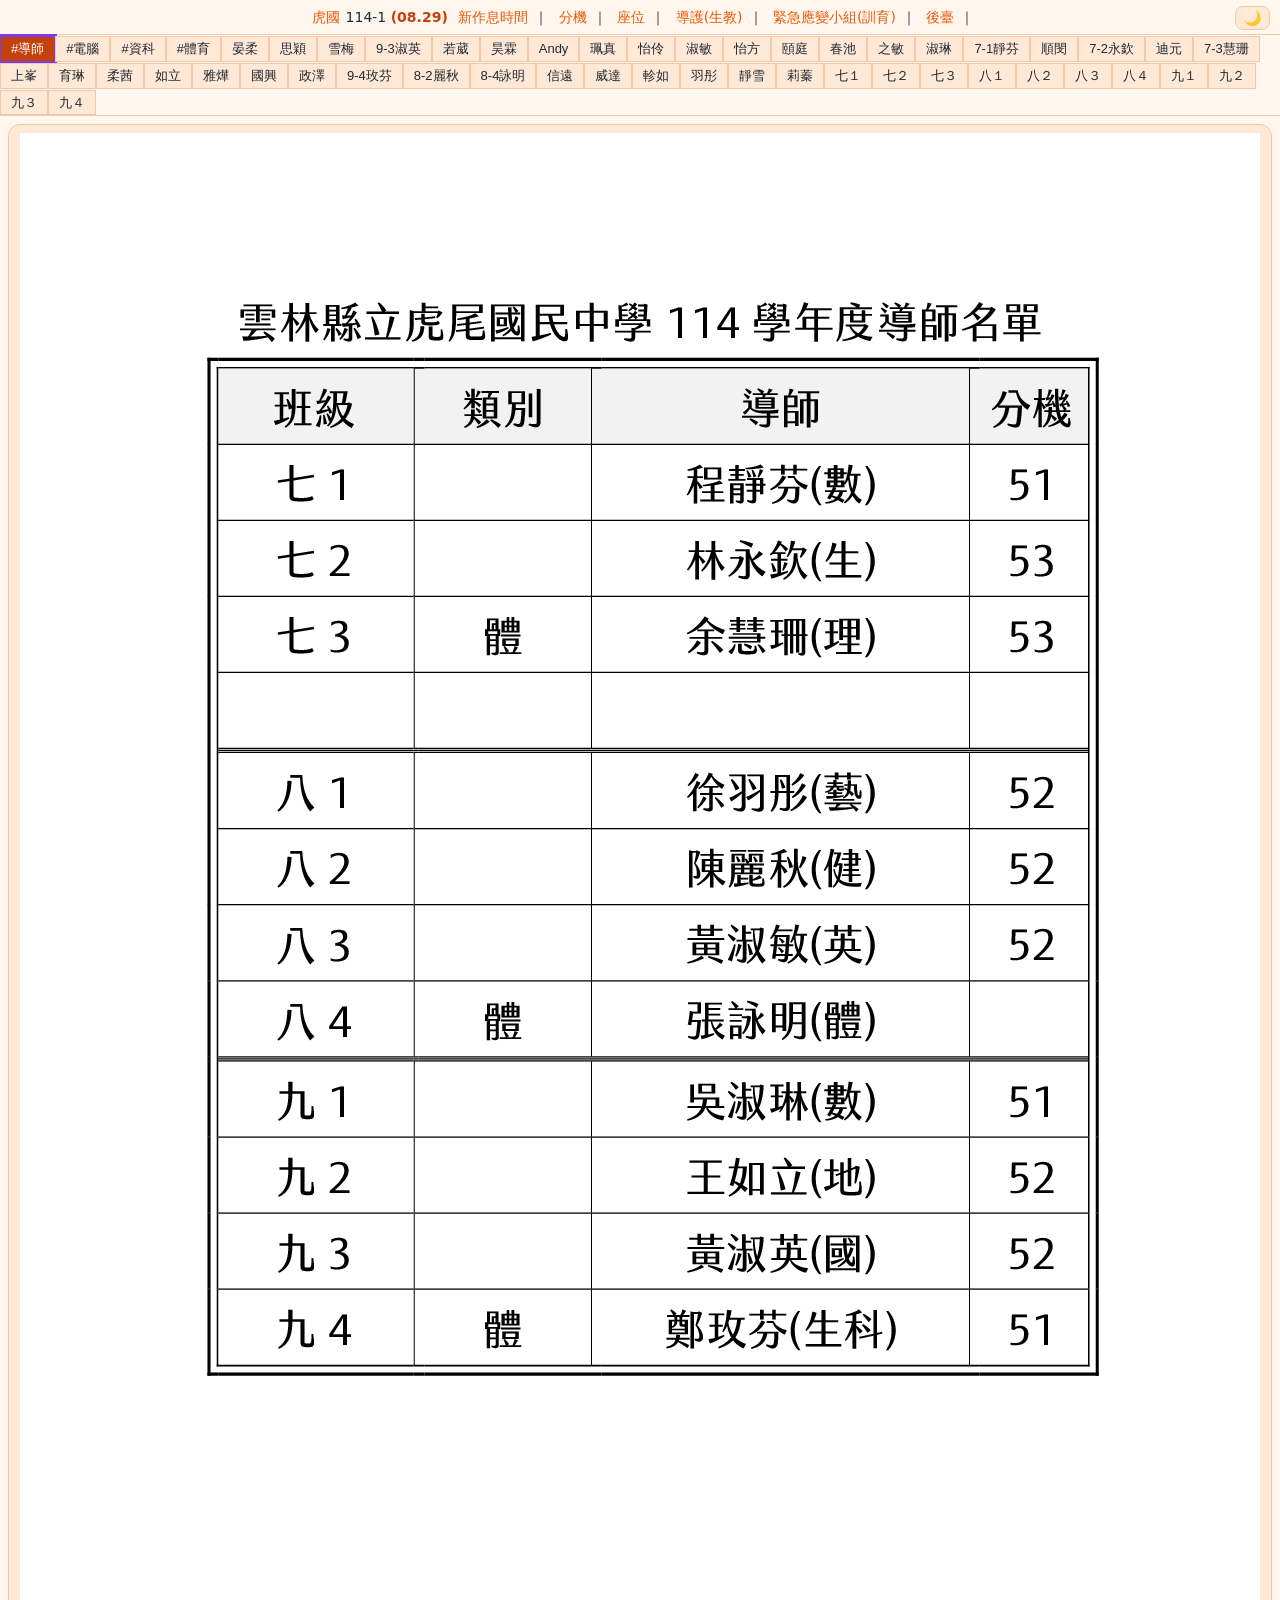
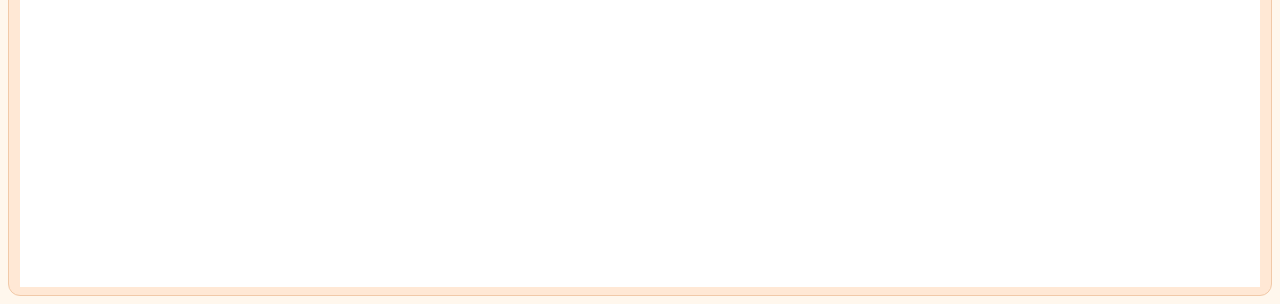
==== commit 017baf13: "114.08.29" ====
--- a/114_1/one.html
+++ b/114_1/one.html
@@ -8,30 +8,16 @@
 <style>
 /* ================= THEME：虎尾橘 + 無障礙（AA） ================= */
 :root{
-  /* Light theme（柔和橘、低眩光） */
-  --bg:        #fff7ed;   /* orange-50 */
-  --ink:       #1f2937;   /* slate-800 */
-  --brand:     #ea580c;   /* orange-600 (品牌橘) */
-  --brand-700: #c2410c;   /* orange-700（hover/selected 用，白字 AA） */
-  --soft:      #ffe8d5;   /* 卡片淺橘底 */
-  --line:      #f1c9a8;   /* 橘系淡邊線 */
-  --focus:     #7c3aed;   /* 聚焦輪廓（紫），與橘對比清楚 */
-}
-
+  --bg:#fff7ed; --ink:#1f2937; --brand:#ea580c; --brand-700:#c2410c;
+  --soft:#ffe8d5; --line:#f1c9a8; --focus:#7c3aed;
+}
 @media (prefers-color-scheme: dark){
   :root{
-    /* Dark theme（低眩光深底） */
-    --bg:    #0f1115;
-    --ink:   #e5e7eb;    /* 淺字 */
-    --brand: #f59e0b;    /* 深色底用較亮橘 */
-    --brand-700:#f0a314; /* hover/selected 稍深 */
-    --soft:  #1a1d22;    /* 深卡片底 */
-    --line:  #2a2f36;
-    --focus: #f59e0b;    /* 深底聚焦改用橘 */
+    --bg:#0f1115; --ink:#e5e7eb; --brand:#f59e0b; --brand-700:#f0a314;
+    --soft:#1a1d22; --line:#2a2f36; --focus:#f59e0b;
   }
 }
-
-/* ====== 使用者強制覆蓋（按鈕切換） ====== */
+/* 使用者強制覆蓋 */
 body.light-mode{
   --bg:#fff7ed; --ink:#1f2937; --brand:#ea580c; --brand-700:#c2410c;
   --soft:#ffe8d5; --line:#f1c9a8; --focus:#7c3aed;
@@ -49,23 +35,18 @@
   -webkit-font-smoothing:antialiased; -moz-osx-font-smoothing:grayscale;
 }
 
-/* ================= Topbar（與按鈕緊黏） ================= */
+/* ================= Topbar ================= */
 .topbar{
-  position:relative; /* 給切換鍵定位 */
-  text-align:center; font-size:14px; padding:6px 0;
-  background:var(--bg); color:var(--ink);
-  user-select:none;
+  position:relative; text-align:center; font-size:14px; padding:6px 0;
+  background:var(--bg); color:var(--ink); user-select:none;
 }
 .topbar a{color:var(--brand); text-decoration:none; margin:0 6px}
 .topbar a:hover{color:var(--brand-700); text-decoration:underline}
 .topbar .date{color:var(--brand-700); font-weight:700}
-
-/* 深/淺色切換按鈕（右上角） */
 .theme-toggle{
   position:absolute; top:6px; right:10px;
   background:none; border:1px solid var(--line);
-  border-radius:8px; padding:4px 8px;
-  font-size:14px; line-height:1; cursor:pointer;
+  border-radius:8px; padding:4px 8px; font-size:14px; line-height:1; cursor:pointer;
   color:var(--brand); background:var(--soft);
 }
 .theme-toggle:hover{background:var(--brand-700); color:#fff; border-color:var(--brand-700)}
@@ -73,62 +54,33 @@
 
 /* ================= Tabs ================= */
 .tabs{max-width:1280px; margin:0 auto;}
-
-/* 標籤列：上下左右相黏（多行也無縫） */
 .tablist{
-  display:flex; flex-wrap:wrap;
-  list-style:none; padding:0; margin:0;
-  background:var(--bg);
-  border-top:1px solid var(--line);
-  border-bottom:1px solid var(--line);
-}
-
-/* 用 -1px 負邊距把相鄰邊框合併，保證上下左右都貼齊 */
+  display:flex; flex-wrap:wrap; list-style:none; padding:0; margin:0;
+  background:var(--bg); border-top:1px solid var(--line); border-bottom:1px solid var(--line);
+}
 .tab{
   appearance:none; background:var(--soft); color:var(--ink);
   border:1px solid var(--line);
   padding:4px 10px; font-size:13px; line-height:1.2;
-  cursor:pointer; user-select:none;
-  margin:0;
-  margin-left:-1px;       /* 左右相黏 */
-  margin-top:-1px;        /* 上下相黏（多行也無縫） */
+  cursor:pointer; user-select:none; margin:0;
+  margin-left:-1px; margin-top:-1px;
   transition:background .15s ease,color .15s ease,border-color .15s ease;
 }
 .tab:first-child{margin-left:0}
-.tab:focus-visible{
-  outline:3px solid var(--focus);
-  outline-offset:-1px; /* 貼齊按鈕邊緣 */
-}
-
-/* 任何環境下：hover / selected 預設樣式（淺色友善） */
+.tab:focus-visible{outline:3px solid var(--focus); outline-offset:-1px}
 .tab:hover,
-.tab[aria-selected="true"]{
-  background: var(--brand-700);
-  color:#fff;
-  border-color: var(--brand-700);
-}
-
-/* 深色模式覆蓋：hover / selected 改成橘底 + 深字（AA 對比） */
+.tab[aria-selected="true"]{ background:var(--brand-700); color:#fff; border-color:var(--brand-700); }
 body.dark-mode .tab:hover,
-body.dark-mode .tab[aria-selected="true"],
-@media (prefers-color-scheme: dark){
-  body:not(.light-mode) .tab:hover,
-  body:not(.light-mode) .tab[aria-selected="true"]{
-    background: var(--brand);
-    color:#0f1115;
-    border-color: var(--brand);
-  }
-}
-
-/* ================= Panels（與按鈕緊黏，柔和卡片） ================= */
+body.dark-mode .tab[aria-selected="true"]{
+  background:var(--brand); color:#0f1115; border-color:var(--brand);
+}
+
+/* ================= Panels ================= */
 .panels{margin:0; padding:8px;}
 .panel{display:block}
 .panel[hidden]{display:none}
 .panel-inner{
-  background:var(--soft);
-  border:1px solid var(--line);
-  border-radius:12px;
-  padding:8px;
+  background:var(--soft); border:1px solid var(--line); border-radius:12px; padding:8px;
 }
 .panel img{display:block; max-width:100%; height:auto; margin:auto}
 
@@ -142,30 +94,27 @@
 </head>
 <body>
 
-<!-- 版頭（貼齊下方按鈕） -->
 <div class="topbar" role="banner">
   <a href="https://hwjh.ylc.edu.tw/" target="_blank" rel="noopener">虎國</a>114-1
-  <span class="date">(08.25)</span>
+  <span class="date">(08.29)</span>
   <a href="https://hwjh.ylc.edu.tw/News_Photo_Content.aspx?n=30281&s=334583" target="_blank" rel="noopener">新作息時間</a>｜
   <a href="phone.pdf" target="_blank" rel="noopener">分機</a>｜
   <a href="indexs.html" target="_blank" rel="noopener">座位</a>｜
-  <a href="traffic_guard.pdf" target="_blank" rel="noopener">導護</a>｜
+  <a href="traffic_guard.pdf" target="_blank" rel="noopener">導護(生教)</a>｜
+  <a href="dp.pdf" target="_blank">緊急應變小組(訓育)</a>｜
   <a href="https://github.com/" target="_blank" rel="noopener">後臺</a>｜
-
-  <!-- 深/淺色切換按鈕 -->
   <button id="themeToggle" class="theme-toggle" type="button" aria-label="切換深淺色" aria-pressed="false">🌙</button>
 </div>
 
-<!-- Tabs 主體 -->
 <div class="tabs" id="scheduleTabs">
-  <!-- 標籤列（完整，不省略） -->
   <ul class="tablist" role="tablist" aria-label="課表分類">
     <!-- 類別 -->
-    <li><button class="tab" role="tab" id="tab-lab-com" aria-controls="panel-lab-com" aria-selected="true"  tabindex="0">#電腦</button></li>
+    <li><button class="tab" role="tab" id="tab-lab-ht"  aria-controls="panel-lab-ht"  aria-selected="true"  tabindex="0">#導師</button></li>
+    <li><button class="tab" role="tab" id="tab-lab-com" aria-controls="panel-lab-com" aria-selected="false" tabindex="-1">#電腦</button></li>
     <li><button class="tab" role="tab" id="tab-lab-it"  aria-controls="panel-lab-it"  aria-selected="false" tabindex="-1">#資科</button></li>
     <li><button class="tab" role="tab" id="tab-lab-pe"  aria-controls="panel-lab-pe"  aria-selected="false" tabindex="-1">#體育</button></li>
 
-    <!-- 老師 -->
+    <!-- 老師（001～031 + Andy + 032～034 + 037） -->
     <li><button class="tab" role="tab" id="tab-tea-001" aria-controls="panel-tea-001" aria-selected="false" tabindex="-1">晏柔</button></li>
     <li><button class="tab" role="tab" id="tab-tea-002" aria-controls="panel-tea-002" aria-selected="false" tabindex="-1">思穎</button></li>
     <li><button class="tab" role="tab" id="tab-tea-003" aria-controls="panel-tea-003" aria-selected="false" tabindex="-1">雪梅</button></li>
@@ -198,12 +147,12 @@
     <li><button class="tab" role="tab" id="tab-tea-029" aria-controls="panel-tea-029" aria-selected="false" tabindex="-1">8-4詠明</button></li>
     <li><button class="tab" role="tab" id="tab-tea-030" aria-controls="panel-tea-030" aria-selected="false" tabindex="-1">信遠</button></li>
     <li><button class="tab" role="tab" id="tab-tea-031" aria-controls="panel-tea-031" aria-selected="false" tabindex="-1">威達</button></li>
-    <li><button class="tab" role="tab" id="tab-tea-032" aria-controls="panel-tea-032" aria-selected="false" tabindex="-1">羽彤</button></li>
-    <li><button class="tab" role="tab" id="tab-tea-033" aria-controls="panel-tea-033" aria-selected="false" tabindex="-1">靜雪</button></li>
-    <!-- 修正：新增正確的 蕭莉蓁 老師（037） -->
+    <li><button class="tab" role="tab" id="tab-tea-032" aria-controls="panel-tea-032" aria-selected="false" tabindex="-1">軫如</button></li>
+    <li><button class="tab" role="tab" id="tab-tea-033" aria-controls="panel-tea-033" aria-selected="false" tabindex="-1">羽彤</button></li>
+    <li><button class="tab" role="tab" id="tab-tea-034" aria-controls="panel-tea-034" aria-selected="false" tabindex="-1">靜雪</button></li>
     <li><button class="tab" role="tab" id="tab-tea-037" aria-controls="panel-tea-037" aria-selected="false" tabindex="-1">莉蓁</button></li>
 
-    <!-- 班級 -->
+    <!-- 班級（七1～九4） -->
     <li><button class="tab" role="tab" id="tab-class-71" aria-controls="panel-class-71" aria-selected="false" tabindex="-1">七１</button></li>
     <li><button class="tab" role="tab" id="tab-class-72" aria-controls="panel-class-72" aria-selected="false" tabindex="-1">七２</button></li>
     <li><button class="tab" role="tab" id="tab-class-73" aria-controls="panel-class-73" aria-selected="false" tabindex="-1">七３</button></li>
@@ -217,20 +166,22 @@
     <li><button class="tab" role="tab" id="tab-class-94" aria-controls="panel-class-94" aria-selected="false" tabindex="-1">九４</button></li>
   </ul>
 
-  <!-- 內容區（完整對應） -->
   <div class="panels">
     <!-- 類別 -->
-    <div class="panel" role="tabpanel" id="panel-lab-com" aria-labelledby="tab-lab-com">
+    <div class="panel" role="tabpanel" id="panel-lab-ht" aria-labelledby="tab-lab-ht">
+      <div class="panel-inner"><img src="class/ht.png" alt="導師課表"></div>
+    </div>
+    <div class="panel" role="tabpanel" id="panel-lab-com" aria-labelledby="tab-lab-com" hidden>
       <div class="panel-inner"><img src="lab/com.png" alt="電腦教室課表"></div>
     </div>
-    <div class="panel" role="tabpanel" id="panel-lab-it"  aria-labelledby="tab-lab-it"  hidden>
+    <div class="panel" role="tabpanel" id="panel-lab-it" aria-labelledby="tab-lab-it" hidden>
       <div class="panel-inner"><img src="lab/it.png" alt="資科教室課表"></div>
     </div>
-    <div class="panel" role="tabpanel" id="panel-lab-pe"  aria-labelledby="tab-lab-pe"  hidden>
+    <div class="panel" role="tabpanel" id="panel-lab-pe" aria-labelledby="tab-lab-pe" hidden>
       <div class="panel-inner"><img src="lab/pe.png" alt="體育場地課表"></div>
     </div>
 
-    <!-- 老師（001~033 + Andy + 037） -->
+    <!-- 老師（001～031 + Andy + 032～034 + 037） -->
     <div class="panel" role="tabpanel" id="panel-tea-001" aria-labelledby="tab-tea-001" hidden><div class="panel-inner"><img src="tea/001.png" alt="晏柔課表"></div></div>
     <div class="panel" role="tabpanel" id="panel-tea-002" aria-labelledby="tab-tea-002" hidden><div class="panel-inner"><img src="tea/002.png" alt="思穎課表"></div></div>
     <div class="panel" role="tabpanel" id="panel-tea-003" aria-labelledby="tab-tea-003" hidden><div class="panel-inner"><img src="tea/003.png" alt="雪梅課表"></div></div>
@@ -263,12 +214,12 @@
     <div class="panel" role="tabpanel" id="panel-tea-029" aria-labelledby="tab-tea-029" hidden><div class="panel-inner"><img src="tea/029.png" alt="8-4詠明課表"></div></div>
     <div class="panel" role="tabpanel" id="panel-tea-030" aria-labelledby="tab-tea-030" hidden><div class="panel-inner"><img src="tea/030.png" alt="信遠課表"></div></div>
     <div class="panel" role="tabpanel" id="panel-tea-031" aria-labelledby="tab-tea-031" hidden><div class="panel-inner"><img src="tea/031.png" alt="威達課表"></div></div>
-    <div class="panel" role="tabpanel" id="panel-tea-032" aria-labelledby="tab-tea-032" hidden><div class="panel-inner"><img src="tea/032.png" alt="羽彤課表"></div></div>
-    <div class="panel" role="tabpanel" id="panel-tea-033" aria-labelledby="tab-tea-033" hidden><div class="panel-inner"><img src="tea/033.png" alt="靜雪課表"></div></div>
-    <!-- 修正：新增正確的 037 面板，避免重複 ID -->
+    <div class="panel" role="tabpanel" id="panel-tea-032" aria-labelledby="tab-tea-032" hidden><div class="panel-inner"><img src="tea/032.png" alt="軫如課表"></div></div>
+    <div class="panel" role="tabpanel" id="panel-tea-033" aria-labelledby="tab-tea-033" hidden><div class="panel-inner"><img src="tea/033.png" alt="羽彤課表"></div></div>
+    <div class="panel" role="tabpanel" id="panel-tea-034" aria-labelledby="tab-tea-034" hidden><div class="panel-inner"><img src="tea/034.png" alt="靜雪課表"></div></div>
     <div class="panel" role="tabpanel" id="panel-tea-037" aria-labelledby="tab-tea-037" hidden><div class="panel-inner"><img src="tea/037.png" alt="莉蓁老師課表"></div></div>
 
-    <!-- 班級 -->
+    <!-- 班級（七1～九4） -->
     <div class="panel" role="tabpanel" id="panel-class-71" aria-labelledby="tab-class-71" hidden><div class="panel-inner"><img src="class/71.png" alt="七年一班課表"></div></div>
     <div class="panel" role="tabpanel" id="panel-class-72" aria-labelledby="tab-class-72" hidden><div class="panel-inner"><img src="class/72.png" alt="七年二班課表"></div></div>
     <div class="panel" role="tabpanel" id="panel-class-73" aria-labelledby="tab-class-73" hidden><div class="panel-inner"><img src="class/73.png" alt="七年三班課表"></div></div>
@@ -284,18 +235,21 @@
 </div>
 
 <script>
-/* 無依賴 ARIA Tabs：滑鼠/鍵盤可操作、缺面板不報錯 */
+/* 更穩健的 ARIA Tabs：用 aria-controls 對應 */
 (function(){
   const tablist = document.querySelector('[role="tablist"]');
-  const tabs = Array.from(tablist.querySelectorAll('[role="tab"]'));
-  const panels = tabs.map(t => document.getElementById(t.getAttribute('aria-controls')));
+  const tabs    = Array.from(tablist.querySelectorAll('[role="tab"]'));
+  const panels  = Array.from(document.querySelectorAll('[role="tabpanel"]'));
 
   function activateTab(tab){
-    tabs.forEach((t,i)=>{
-      const selected = (t===tab);
-      t.setAttribute('aria-selected', selected);
+    const targetId = tab.getAttribute('aria-controls');
+    tabs.forEach(t=>{
+      const selected = (t === tab);
+      t.setAttribute('aria-selected', selected ? 'true' : 'false');
       t.tabIndex = selected ? 0 : -1;
-      if (panels[i]) panels[i].hidden = !selected; // 防呆
+    });
+    panels.forEach(p=>{
+      p.hidden = (p.id !== targetId);
     });
     tab.focus();
   }
@@ -320,12 +274,10 @@
   const KEY = 'theme';
   const btn = document.getElementById('themeToggle');
 
-  // 依儲存值設定
-  const saved = localStorage.getItem(KEY); // 'light' | 'dark' | null
+  const saved = localStorage.getItem(KEY);
   if(saved === 'light'){ document.body.classList.add('light-mode'); btn.setAttribute('aria-pressed','false'); btn.textContent='🌙'; }
   else if(saved === 'dark'){ document.body.classList.add('dark-mode'); btn.setAttribute('aria-pressed','true'); btn.textContent='☀️'; }
   else{
-    // 沒儲存就跟隨系統；決定按鈕初始圖示
     const prefersDark = window.matchMedia && window.matchMedia('(prefers-color-scheme: dark)').matches;
     btn.textContent = prefersDark ? '☀️' : '🌙';
     btn.setAttribute('aria-pressed', prefersDark ? 'true' : 'false');
@@ -341,11 +293,10 @@
     localStorage.setItem(KEY, isDark ? 'dark' : 'light');
   });
 
-  // 若使用者改系統主題且未手動覆蓋，更新圖示
   const mq = window.matchMedia('(prefers-color-scheme: dark)');
   mq.addEventListener?.('change', e=>{
     const overridden = localStorage.getItem(KEY);
-    if(overridden) return; // 有手動覆蓋就不理系統變化
+    if(overridden) return;
     const prefersDark = e.matches;
     btn.textContent = prefersDark ? '☀️' : '🌙';
     btn.setAttribute('aria-pressed', prefersDark ? 'true' : 'false');
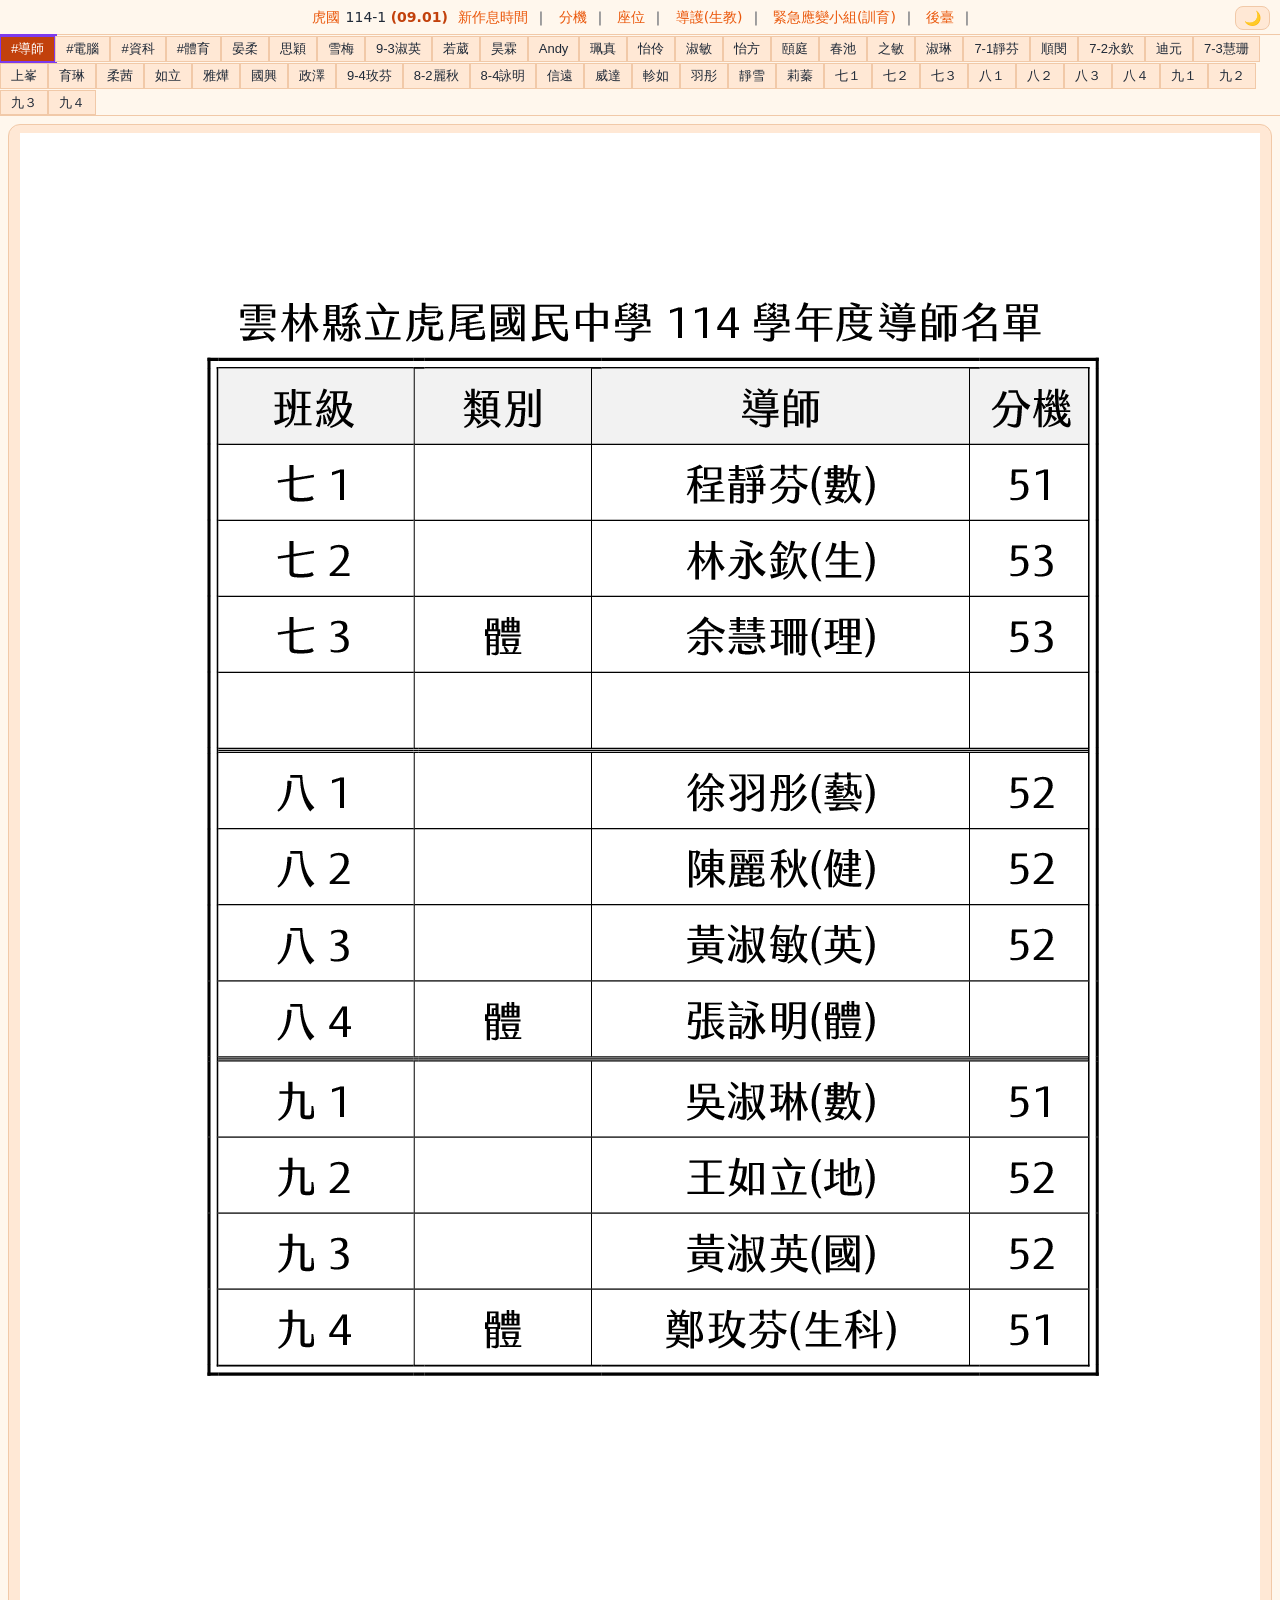
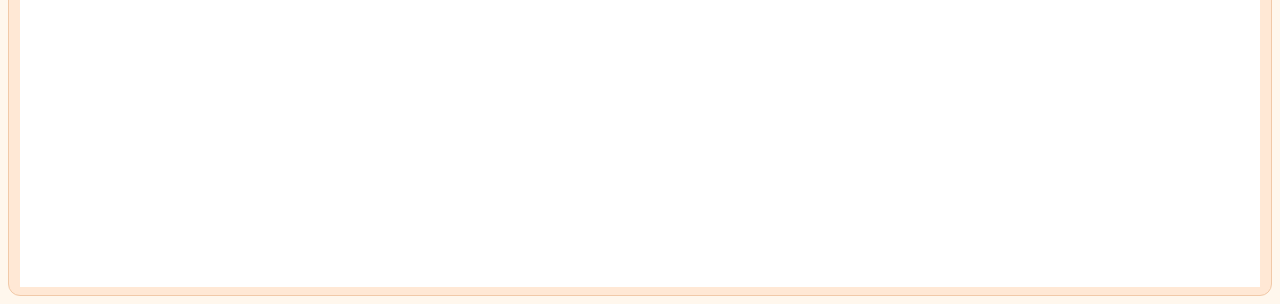
==== commit b6142b39: "114-09-01" ====
--- a/114_1/one.html
+++ b/114_1/one.html
@@ -96,7 +96,7 @@
 
 <div class="topbar" role="banner">
   <a href="https://hwjh.ylc.edu.tw/" target="_blank" rel="noopener">虎國</a>114-1
-  <span class="date">(08.29)</span>
+  <span class="date">(09.01)</span>
   <a href="https://hwjh.ylc.edu.tw/News_Photo_Content.aspx?n=30281&s=334583" target="_blank" rel="noopener">新作息時間</a>｜
   <a href="phone.pdf" target="_blank" rel="noopener">分機</a>｜
   <a href="indexs.html" target="_blank" rel="noopener">座位</a>｜
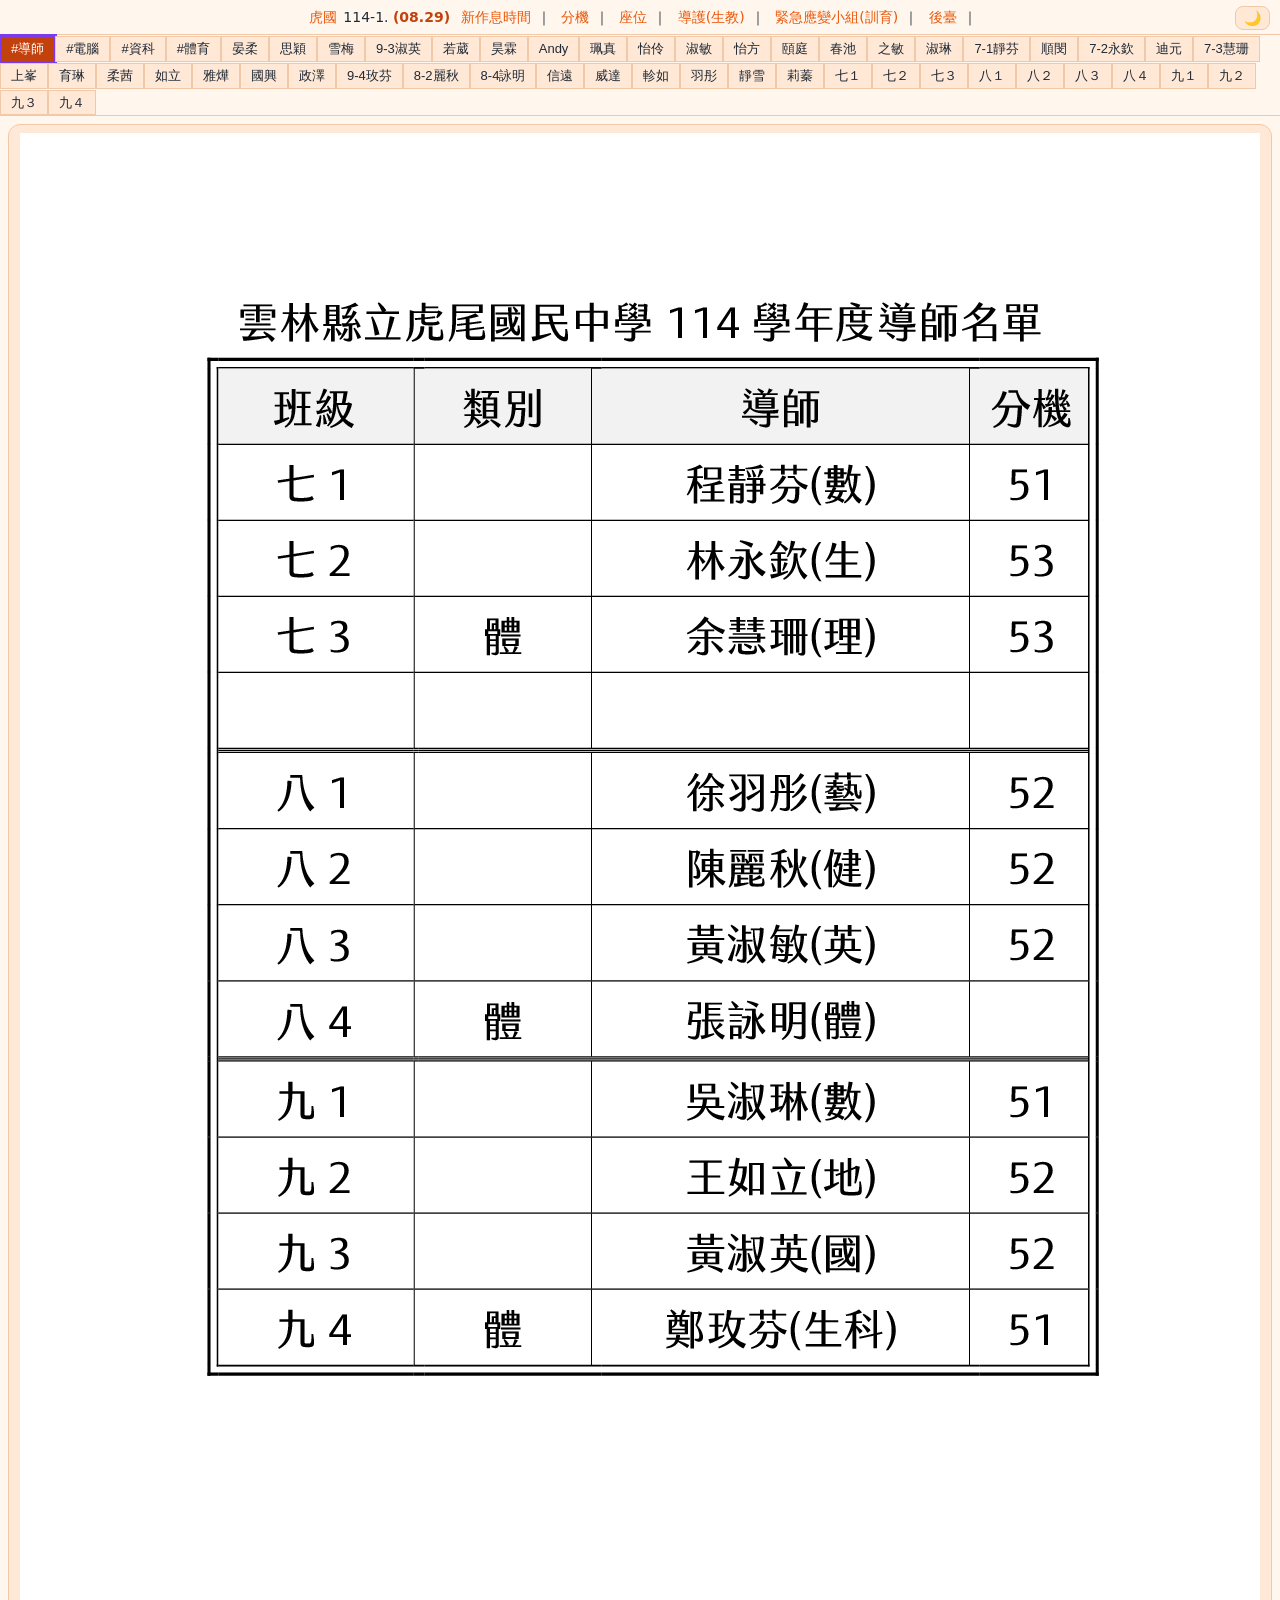
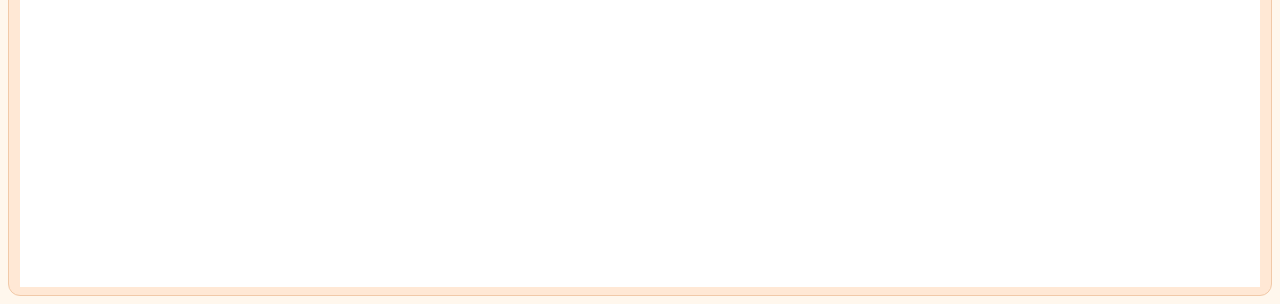
==== commit 14015069: "114-09-01加個小點" ====
--- a/114_1/one.html
+++ b/114_1/one.html
@@ -95,8 +95,8 @@
 <body>
 
 <div class="topbar" role="banner">
-  <a href="https://hwjh.ylc.edu.tw/" target="_blank" rel="noopener">虎國</a>114-1
-  <span class="date">(09.01)</span>
+  <a href="https://hwjh.ylc.edu.tw/" target="_blank" rel="noopener">虎國</a>114-1.
+  <span class="date">(08.29)</span>
   <a href="https://hwjh.ylc.edu.tw/News_Photo_Content.aspx?n=30281&s=334583" target="_blank" rel="noopener">新作息時間</a>｜
   <a href="phone.pdf" target="_blank" rel="noopener">分機</a>｜
   <a href="indexs.html" target="_blank" rel="noopener">座位</a>｜
